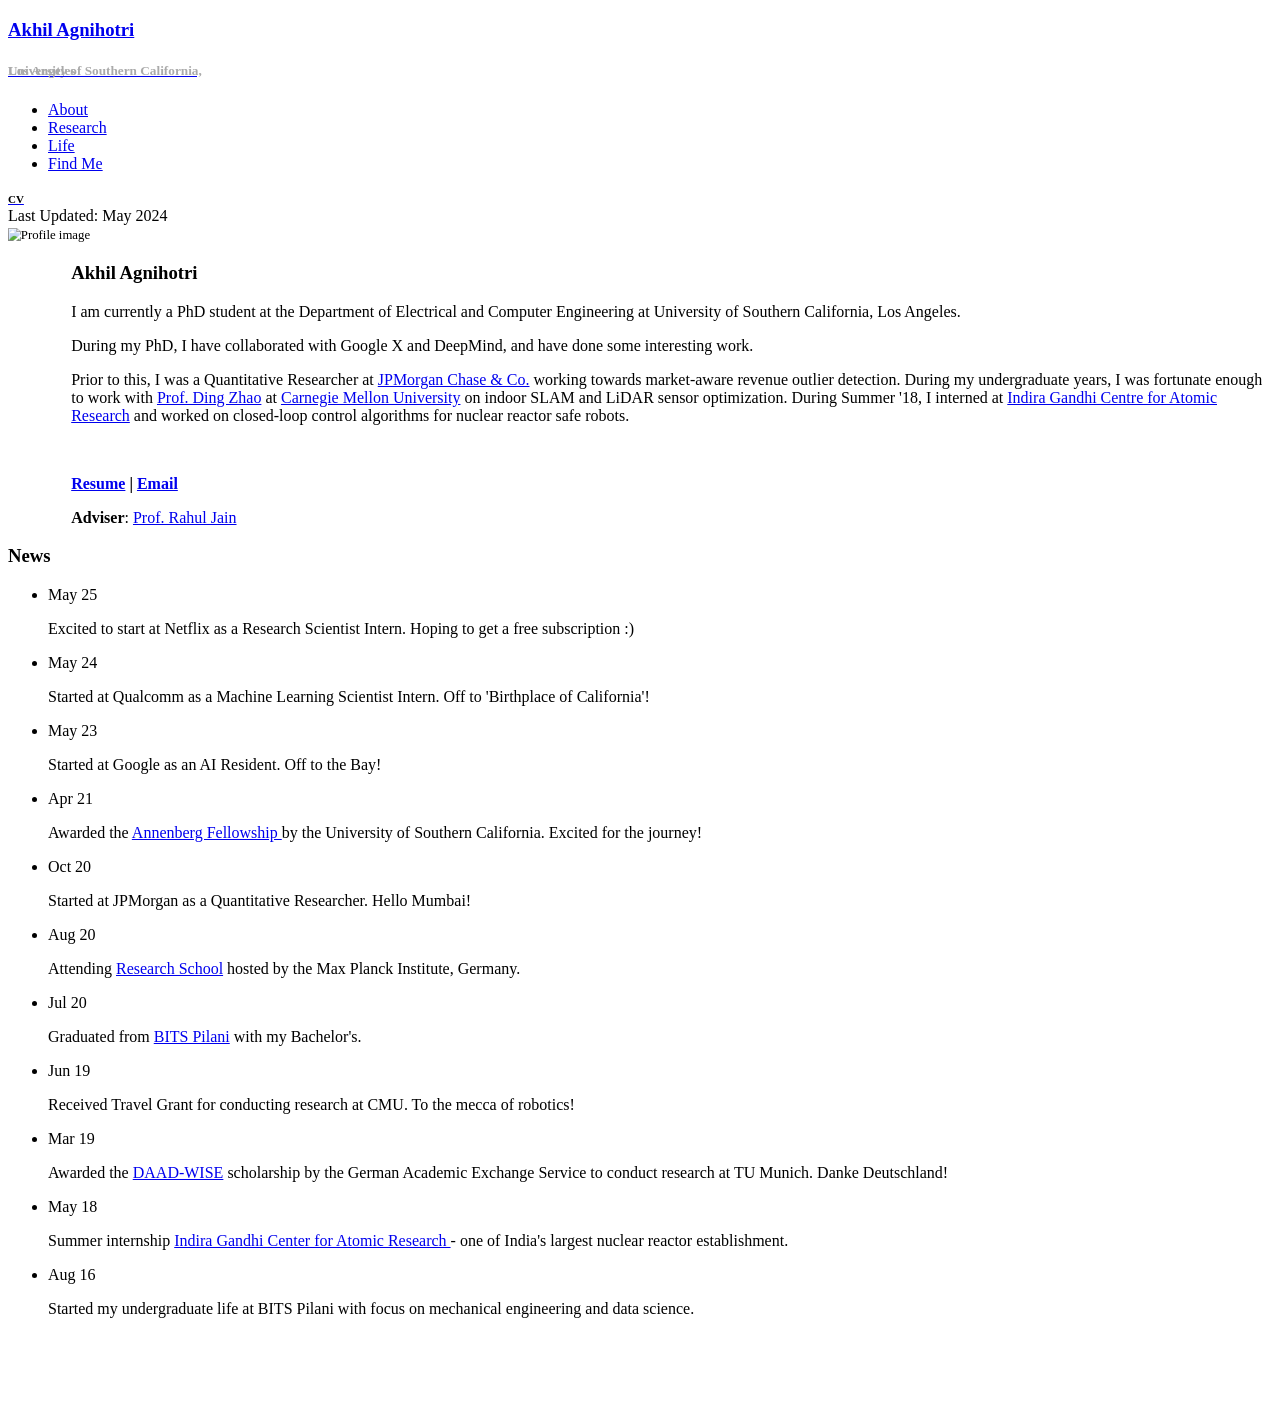
==== index.html @ 9a4c2485 "updated research and intern" ====
<!DOCTYPE html>
<html lang="en">
    <head>
        <title>Akhil Agnihotri</title>
        <meta http-equiv="Content-Type" content="text/html; charset=UTF-8">
        <meta name="author" content="owwwlab.com">
        <meta name="viewport" content="width=device-width, initial-scale=1, maximum-scale=1">
        
        <meta name="description" content="Akhil Agnihotri USC BITS Pilani CMU JP Morgan UCLA" />
        <meta name="keywords" content="Akhil Agnihotri, USC, BITS Pilani, CMU, JP Morgan, UCLA" />

        <link rel="shortcut icon" href="./images/aa-icon.png">

        <!--CSS styles-->
        <link rel="stylesheet" href="css/bootstrap.css">
        <link rel="stylesheet" href="css/font-awesome.min.css">  
        <link rel="stylesheet" href="css/perfect-scrollbar-0.4.5.min.css">
        <link rel="stylesheet" href="css/magnific-popup.css">
        <link rel="stylesheet" href="css/style.css">
        <link id="theme-style" rel="stylesheet" href="css/styles/blue.css">

        
        <!--/CSS styles-->
        <!--Javascript files-->
        <script type="text/javascript" src="js/jquery-1.11.3.min.js"></script>
        <script type="text/javascript" src="js/TweenMax.min.js"></script>
        <script type="text/javascript" src="js/jquery.touchSwipe.min.js"></script>
        <script type="text/javascript" src="js/jquery.carouFredSel-6.2.1-packed.js"></script>

        
        <script type="text/javascript" src="js/modernizr.custom.63321.js"></script>
        <script type="text/javascript" src="js/jquery.dropdownit.js"></script>

        <script type="text/javascript" src="js/ScrollToPlugin.min.js"></script>

        <script type="text/javascript" src="js/bootstrap.min.js"></script>

        <script type="text/javascript" src="js/jquery.mixitup.min.js"></script>

        <script type="text/javascript" src="js/masonry.min.js"></script>

        <script type="text/javascript" src="js/perfect-scrollbar-0.4.5.with-mousewheel.min.js"></script>
        <script type="text/javascript" src="js/jquery.nicescroll.min.js"></script>


        <script type="text/javascript" src="js/magnific-popup.js"></script>
        <script type="text/javascript" src="js/custom.js"></script>

        <!--/Javascript files-->

    </head>
    <body>

        <div id="wrapper">
            <a href="#sidebar" class="mobilemenu"><i class="fa fa-reorder"></i></a>
            <div id="sidebar">
                <div id="sidebar-wrapper">
                    <div id="sidebar-inner">
                        <!-- Profile/logo section-->
                        <div id="profile" class="clearfix">
                            <a href="index.html">
                                <div class="portrait hidden-xs"></div>
                                <div class="title">
                                    <h3>Akhil Agnihotri</h3>
                                    <!-- <h3>University of Southern California</h3> -->
                            </a>
                            <a title="USC" href="https://www.usc.edu/" target="_blank">
                                <h5 style="color: #aaa">University of Southern California,</h5> 
                                <h5 style="margin-top: -3%; color: #aaa;"> Los Angeles</h5>
                            </a>
                        </div>   
                    </div>
                        <!-- /Profile/logo section-->

                        <!-- Main navigation-->
                        <div id="main-nav">
                            <ul id="navigation">
                                <li class="currentmenu">
                                  <a href="index.html">
                                    <i class="fa fa-user"></i>
                                    <div class="text">About</div>
                                  </a>
                                </li>  
                                
                                <li>
                                  <a href="research.html">
                                    <i class="fa fa-edit"></i>
                                    <div class="text">Research</div>
                                  </a>
                                </li> 
                                
                                <!-- <li>
                                  <a href="publication.html">
                                    <i class="fa fa-edit"></i>
                                    <div class="text">Publications</div>
                                  </a>
                                </li>  -->


                                <li>
                                  <a href="life.html">
                                    <i class='fa fa-heartbeat'></i>
                                      <div class="text">Life</div>
                                  </a>
                                </li>


                                <li>
                                  <a href="contact.html">
                                      <i class="fa fa-map-marker"></i>
                                      <div class="text">Find Me</div>
                                  </a>
                                </li>

                            </ul>
                        </div>


                        <!-- Social media -->

                        <div id="rcorners">
                            <div class="grid-container">
                                    <item><a title="Email" href="mailto:akhil.agnihotri@usc.edu"><i class="fa fa-envelope"></i></a></item>
                                    <item><a title="GitHub" href="https://github.com/agnihotriakhil" target="_blank"><i class="fa fa-github""></i></a></item>
                                    <item><a title="Google Scholar" href="https://scholar.google.com/citations?user=Kf1o27gAAAAJ&hl=en" target="_blank"><i class="fa fa-graduation-cap" style="transform: scale(-1, 1);"></i></a></item>
                                    <item><a title="LinkedIn" href="https://www.linkedin.com/in/akhil-agnihotri-549690137/" target="_blank"><i class="fa fa-linkedin"></i></a></item>
                                    <item><a title="Facebook" href="https://www.facebook.com/akhil.agnihotri.35" target="_blank"><i class="fa fa-facebook-official"></i></a></item>
                                    <item><a title="Instagram" href="https://www.instagram.com/longstory_short_/" target="_blank"><i class="fa fa-instagram"></i></a></item>
                                    <item></item>
                                    <!-- <item>
                                        <a title="Resume" href="https://drive.google.com/file/d/1wxloraTS4kUvf7WtTnpk8pEpm3jT1Eux/view?usp=sharing" target="_blank"><i class="fa fa-file"></i></a>                                  
                                    </item> -->
                                    <item>
                                        <a title="Resume" href="https://drive.google.com/file/d/1wxloraTS4kUvf7WtTnpk8pEpm3jT1Eux/view?usp=sharing" target="_blank">
                                            <span class="fa-stack fa-1x">
                                                <i class="fa fa-file fa-stack-1x"></i>
                                                  <span class="fa fa-stack-1x" style="color:rgb(0, 0, 0);">
                                                      <span style="font-size:11px; margin-top:0px; font-weight: bold;">
                                                          CV
                                                      </span>
                                                </span>
                                            </span>	
                                    
                                        </a>
                                    </item>
                                    <item></item>
                            </div>
                        </div>

                        <!-- /Main navigation-->
                        <!-- Sidebar footer -->
                        <div id="sidebar-footer">
                            <div class="lastupdate">Last Updated: May 2024</div>
                            <!-- <div class="social-icons">
                                <ul>
                                    <li><a href="https://github.com/agnihotriakhil"><i class="fa fa-github"></i></a></li>
                                    <li><a href="https://scholar.google.com/citations?user=Kf1o27gAAAAJ&hl=en"><i class="fa fa-google"></i></a></li>
                                    <li><a href="https://www.linkedin.com/in/akhil-agnihotri-549690137/"><i class="fa fa-linkedin"></i></a></li>
                                    <li><a href="https://www.facebook.com/akhil.agnihotri.35"><i class="fa fa-facebook"></i></a></li>
                                    <li><a href="https://www.instagram.com/longstory_short_/"><i class="fa fa-instagram"></i></a></li>
                                </ul>
                            </div> -->
                            <!-- <div id="copyright">
                                <i class="fa fa-copyright">Akhil Agnihotri</i>
                            </div> -->
                    
                        </div>
                        <!-- /Sidebar footer -->
                    </div>

                </div>
            </div>

            <div id="main">
            
                <div id="biography" class="page home" data-pos="home">
                    <div class="pageheader">
                        <div class="headercontent">
                            <div class="section-container">
                                
                                <div class="row">
                                    <div class="col-sm-2 visible-sm"></div>
                                    <div class="col-sm-8 col-md-4">
                                        <div class="biothumb">
                                            <img alt="Profile image" src="images/personal/profile2.jpg" class="img-responsive" style="zoom: 80%;">

                                        </div>
                                        
                                    </div>
                                    <div class="clearfix visible-sm visible-xs"></div>
                                    <div class="col-sm-12 col-md-7" style="padding-left: 5%;">
                                        <h3 class="title">Akhil Agnihotri</h3>
                                        <p>
                                            I am currently a PhD student at the Department of Electrical and Computer Engineering at University of Southern California, Los Angeles.
                                        </p>    
                                        <p>
                                            During my PhD, I have collaborated with Google X and DeepMind, and have done some interesting work. 
                                        </p>
                                        <p> 
                                            Prior to this, I was a Quantitative Researcher at <a href="https://www.jpmorgan.com/global" target="_blank">JPMorgan Chase & Co.</a> working towards market-aware revenue 
                                            outlier detection. During my undergraduate years, I was fortunate enough to work with <a href="https://safeai-lab.github.io/" target="_blank">Prof. Ding Zhao</a> at 
                                            <a href="https://www.cmu.edu/" target="_blank">Carnegie Mellon University</a> on indoor SLAM and LiDAR sensor optimization. 
                                            During Summer '18, I interned at <a href="http://www.igcar.gov.in/" target="_blank">Indira Gandhi Centre for Atomic Research</a> and worked on closed-loop control 
                                            algorithms for nuclear reactor safe robots.
                                        </p>
                                        <br>
                                        <p> 
                                            <a href="https://drive.google.com/file/d/1wxloraTS4kUvf7WtTnpk8pEpm3jT1Eux/view?usp=sharing" target="_blank"><strong>Resume</strong></a> <strong>|</strong> 
                                            <a title="Email" href="mailto:akhil.agnihotri@usc.edu"><strong>Email</strong></i></a> 
                                        </p>

    
                                        <p> 
                                            <strong>Adviser</strong>: <a href="https://www.rahuljain.net/home" target="_blank">  Prof. Rahul Jain</a> 
                                        </p>

                                    </div>  
                                </div>
                            </div>        
                        </div>
                    </div>

                    <div class="pagecontents">
                        <div class="section color-1">
                            <div class="section-container">
                                <div class="row">
                                    <div class="col-md col-md-offset-1">
                                        <div class="title text-left">
                                            <h3>News</h3>
                                        </div>
                                        <ul class="ul-dates"> 

                                            <li>
                                                <div class="dates">
                                                    <span>May 25</span>
                                                </div>
                                                <div class="content">
                                                    <p>
                                                        Excited to start at Netflix as a Research Scientist Intern. Hoping to get a free subscription :&#41;                                                         
                                                    </p>
                                                </div>
                                            </li>
                                            
                                            <li>
                                                <div class="dates">
                                                    <span>May 24</span>
                                                </div>
                                                <div class="content">
                                                    <p>
                                                        Started at Qualcomm as a Machine Learning Scientist Intern. Off to 'Birthplace of California'!                                                         
                                                    </p>
                                                </div>
                                            </li>

                                            <li>
                                                <div class="dates">
                                                    <span>May 23</span>
                                                </div>
                                                <div class="content">
                                                    <p>
                                                        Started at Google as an AI Resident. Off to the Bay!                                                         
                                                    </p>
                                                </div>
                                            </li>


                                            <li>
                                                <div class="dates">
                                                    <span>Apr 21</span>
                                                </div>
                                                <div class="content">
                                                    <p>
                                                        Awarded the <a href="https://graduateschool.usc.edu/fellowships/prospective-PhD-students/" target="_blank"> Annenberg Fellowship </a> by the University of Southern California. Excited for the journey!
                                                    </p>
                                                </div>
                                            </li>
                                            
                                            <li>
                                                <div class="dates">
                                                    <span>Oct 20</span>
                                                </div>
                                                <div class="content">
                                                    <!-- <h4>Research Assistant</h4> -->
                                                    <p>
                                                        Started at JPMorgan as a Quantitative Researcher. Hello Mumbai!
                                                    </p>
                                                </div>
                                            </li>

                                            <li>
                                                <div class="dates">
                                                    <span>Aug 20</span>
                                                </div>
                                                <div class="content">
                                                    <!-- <h4>Research Assistant</h4> -->
                                                    <p>
                                                        Attending <a href="https://cmmrs.mpi-sws.org/">Research School</a> hosted by the Max Planck Institute, Germany.
                                                    </p>
                                                </div>
                                            </li>

                                            <li>
                                                <div class="dates">
                                                    <span>Jul 20</span>
                                                </div>
                                                <div class="content">
                                                    <!-- <h4>Research Assistant</h4> -->
                                                    <p>
                                                        Graduated from <a href="https://www.bits-pilani.ac.in/">BITS Pilani</a> with my Bachelor's.
                                                    </p>
                                                </div>
                                            </li>

                                            <li>
                                                <div class="dates">
                                                    <span>Jun 19</span>
                                                </div>
                                                <div class="content">
                                                    <!-- <h4>Research Assistant</h4> -->
                                                    <p>
                                                        Received Travel Grant for conducting research at CMU. To the mecca of robotics!
                                                    </p>
                                                </div>
                                            </li>


                                            <li>
                                                <div class="dates">
                                                    <span>Mar 19</span>
                                                </div>
                                                <div class="content">
                                                    <!-- <h4>Research Assistant</h4> -->
                                                    <p>
                                                        Awarded the <a href="https://www.daad.in/en/2020/09/23/wise-working-internships-in-science-and-engineering-applications-invited/">
                                                        DAAD-WISE</a> scholarship by the German Academic Exchange Service to conduct research at TU Munich. Danke Deutschland!
                                                    </p>
                                                </div>
                                            </li>

                                            <li>
                                                <div class="dates">
                                                    <span>May 18</span>
                                                </div>
                                                <div class="content">
                                                    <!-- <h4>Research Assistant</h4> -->
                                                    <p>
                                                        Summer internship <a href="http://www.igcar.gov.in/">Indira Gandhi Center for Atomic Research </a> - one of India's largest nuclear reactor establishment.
                                                    </p>
                                                </div>
                                            </li>

                                            <li>
                                                <div class="dates">
                                                    <span>Aug 16</span>
                                                </div>
                                                <div class="content">
                                                    <!-- <h4>Research Assistant</h4> -->
                                                    <p>
                                                        Started my undergraduate life at BITS Pilani with focus on mechanical engineering and data science.
                                                    </p>
                                                </div>
                                            </li>

                                        </ul> 
                                        
                                    </div>
                                    <!-- <div class="col-md-5">
                                        <div class="title text-center">
                                            <h3>Education</h3>
                                        </div>
                                        <ul class="ul-card">
                                            <li>
                                                <div class="dy">
                                                    <span class="degree">B.E.</span>
                                                    <span class="year">2016 - 2020</span>
                                                </div>
                                                <div class="description">
                                                    <p class="waht">Mechanical Engineering and Data Science (Minor)</p>
                                                    <p class="where">BITS Pilani</p>
                                                </div>
                                            </li>
                                            
                                        </ul>
                                    </div>  -->

                                </div>
                            </div>

                        <div style="width:300px; margin:auto; padding-top: 50px; padding-bottom: 20px;">
                            <script type='text/javascript' id='mapmyvisitors' src='https://mapmyvisitors.com/map.js?cl=0e1633&w=a&t=tt&d=TKjdjN5AxRUsluP9cpBV_vhuPAkDJfOblk337Vl0WLI&co=0b4975&ct=cdd4d9&cmo=3acc3a&cmn=ff5353'></script>
                        </div>

                        </div>
                        
                            
                    </div>
                </div>
                
                
            </div>
        </div>
    </body>
</html>
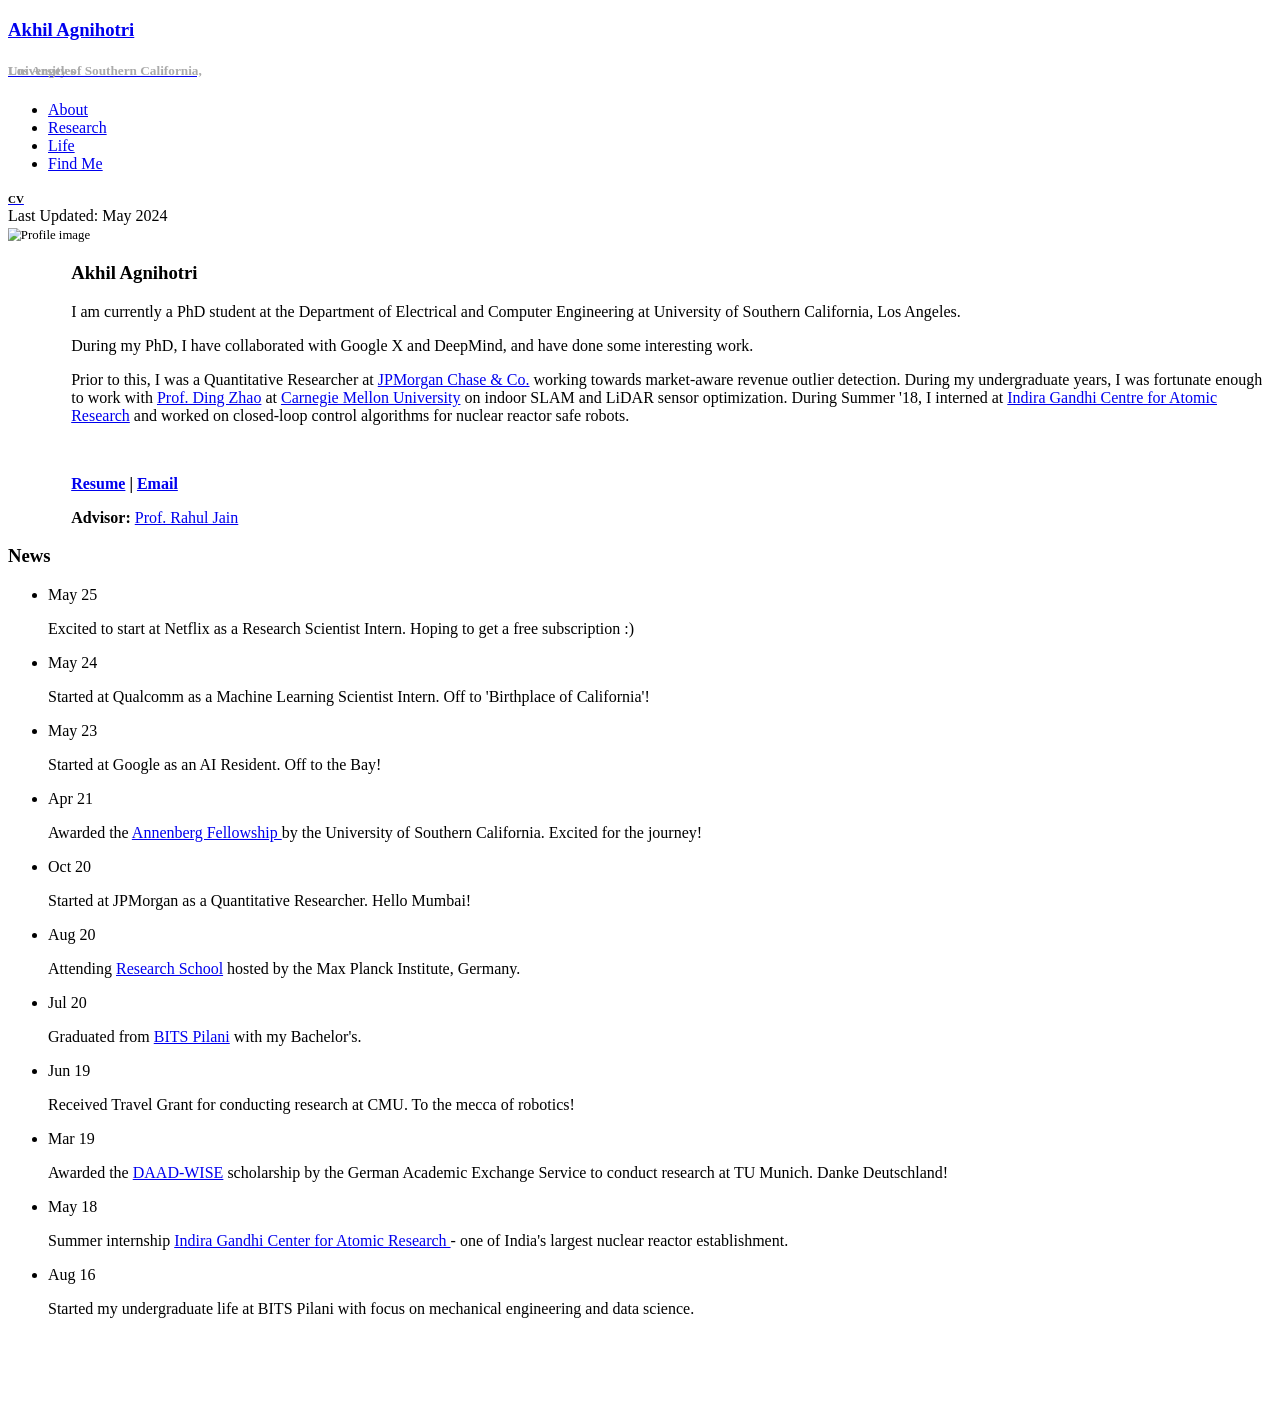
==== commit 532c43cc: "typo fix" ====
--- a/index.html
+++ b/index.html
@@ -211,7 +211,7 @@
 
     
                                         <p> 
-                                            <strong>Adviser</strong>: <a href="https://www.rahuljain.net/home" target="_blank">  Prof. Rahul Jain</a> 
+                                            <strong>Advisor:</strong> <a href="https://www.rahuljain.net/home" target="_blank">  Prof. Rahul Jain</a> 
                                         </p>
 
                                     </div>  
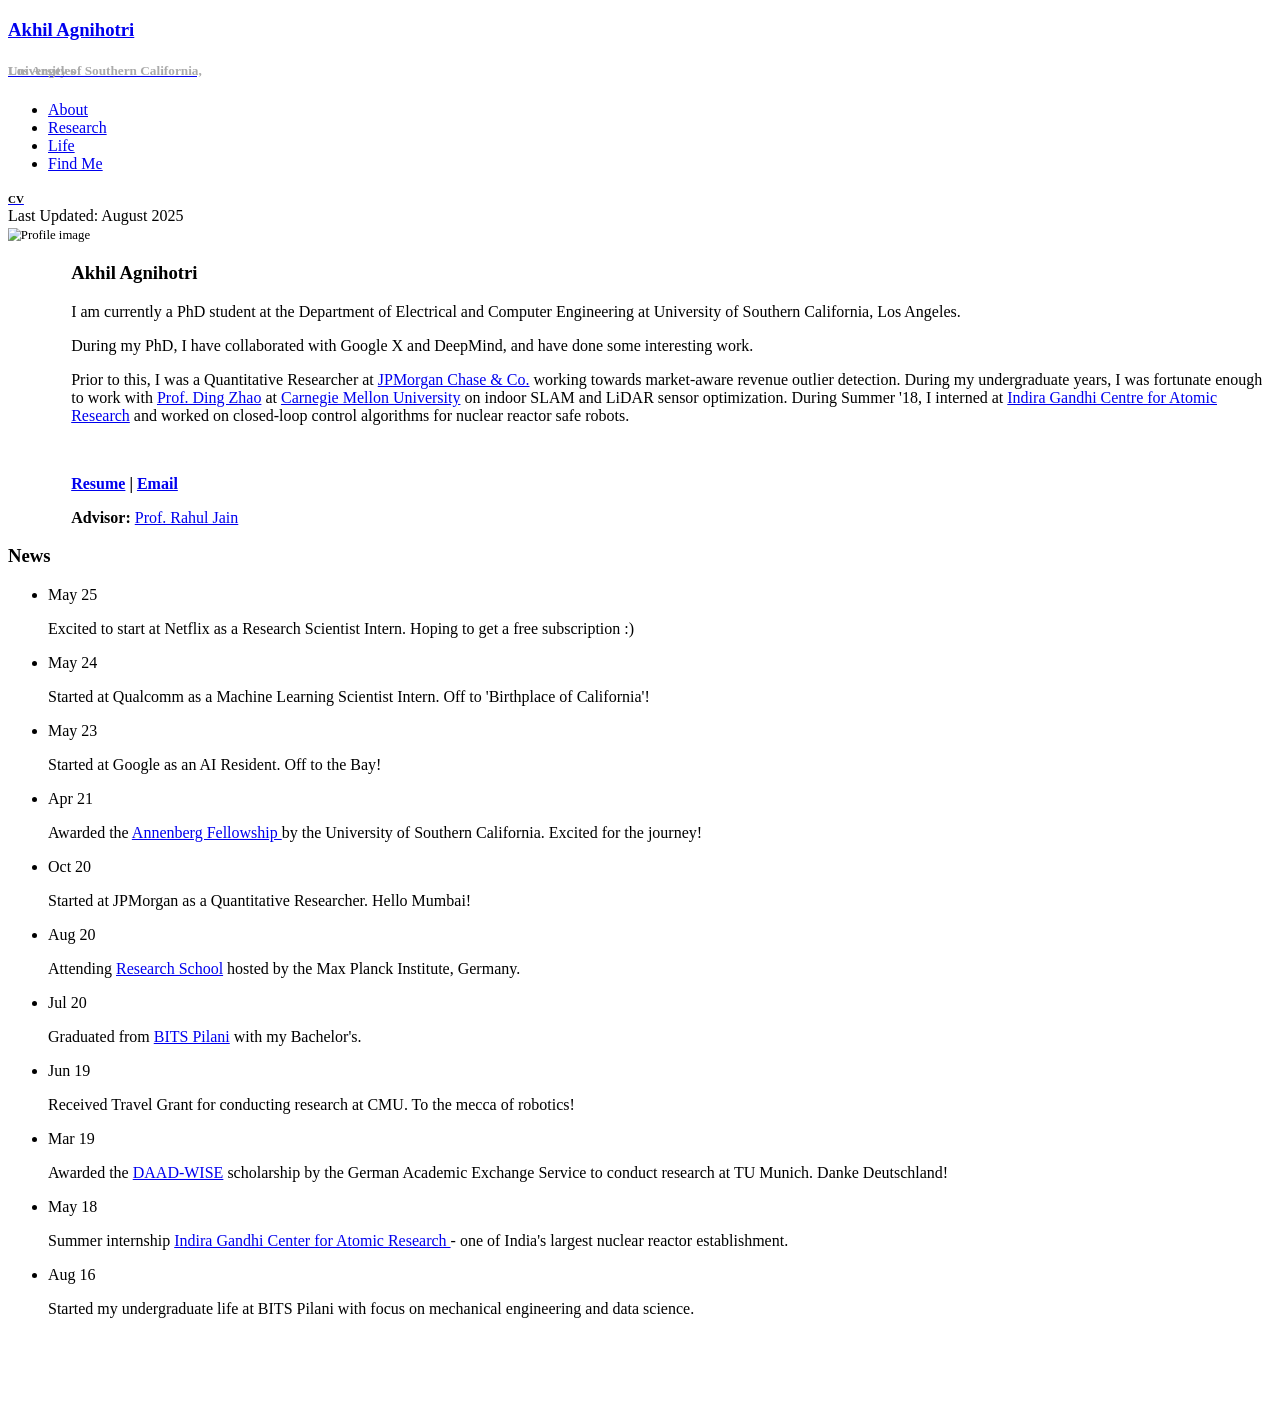
==== commit cf0587b0: "updated dates and images" ====
--- a/index.html
+++ b/index.html
@@ -150,7 +150,7 @@
                         <!-- /Main navigation-->
                         <!-- Sidebar footer -->
                         <div id="sidebar-footer">
-                            <div class="lastupdate">Last Updated: May 2024</div>
+                            <div class="lastupdate">Last Updated: August 2025</div>
                             <!-- <div class="social-icons">
                                 <ul>
                                     <li><a href="https://github.com/agnihotriakhil"><i class="fa fa-github"></i></a></li>
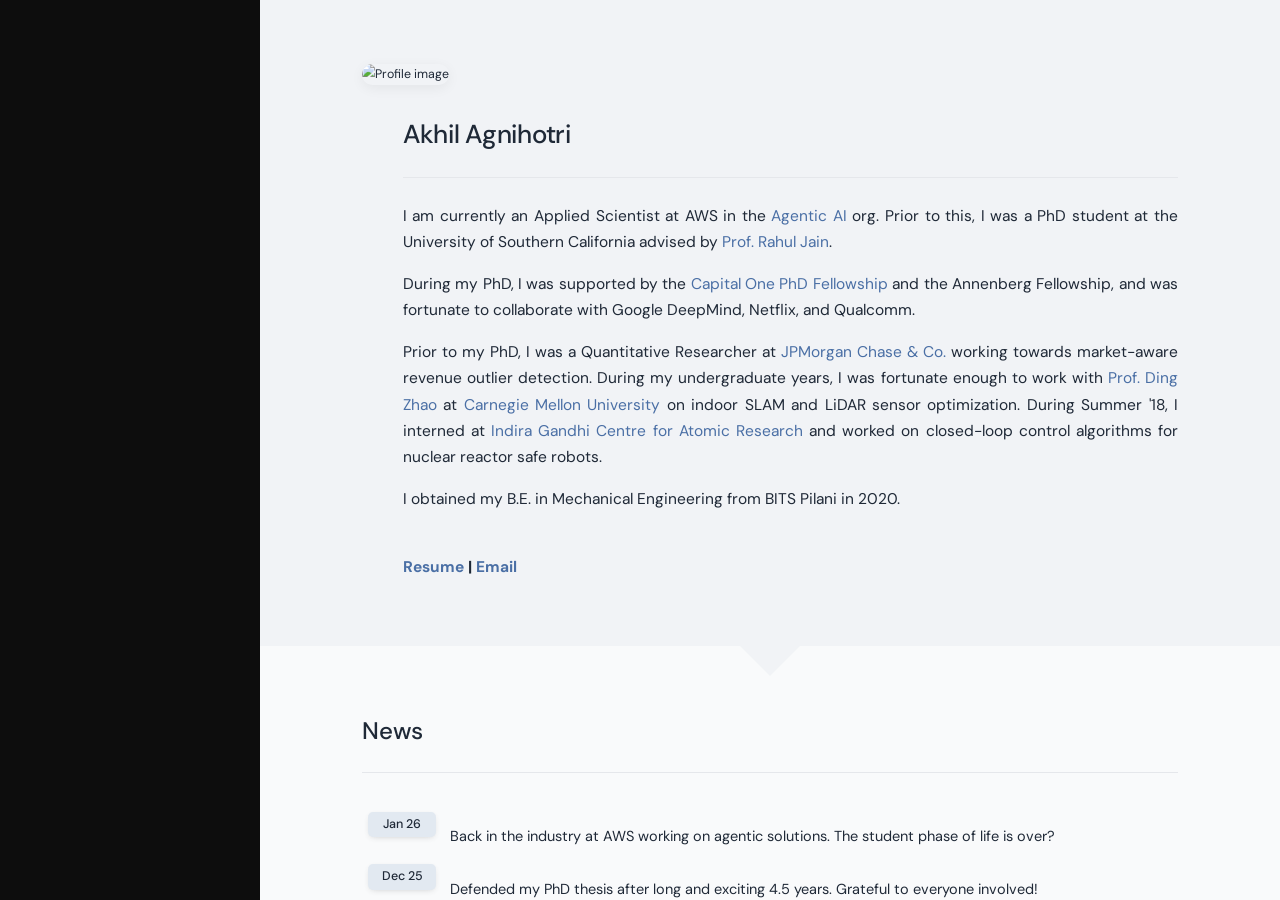
==== commit 19c8a8c6: "minor fix hehe" ====
--- a/index.html
+++ b/index.html
@@ -3,13 +3,18 @@
     <head>
         <title>Akhil Agnihotri</title>
         <meta http-equiv="Content-Type" content="text/html; charset=UTF-8">
-        <meta name="author" content="owwwlab.com">
+        <meta name="author" content="Akhil Agnihotri">
         <meta name="viewport" content="width=device-width, initial-scale=1, maximum-scale=1">
         
         <meta name="description" content="Akhil Agnihotri USC BITS Pilani CMU JP Morgan UCLA" />
         <meta name="keywords" content="Akhil Agnihotri, USC, BITS Pilani, CMU, JP Morgan, UCLA" />
 
         <link rel="shortcut icon" href="./images/aa-icon.png">
+
+        <!--Google Fonts-->
+        <link rel="preconnect" href="https://fonts.googleapis.com">
+        <link rel="preconnect" href="https://fonts.gstatic.com" crossorigin>
+        <link href="https://fonts.googleapis.com/css2?family=DM+Sans:ital,wght@0,300;0,400;0,500;0,600;1,400&family=DM+Serif+Display:ital@0;1&display=swap" rel="stylesheet">
 
         <!--CSS styles-->
         <link rel="stylesheet" href="css/bootstrap.css">
@@ -18,7 +23,6 @@
         <link rel="stylesheet" href="css/magnific-popup.css">
         <link rel="stylesheet" href="css/style.css">
         <link id="theme-style" rel="stylesheet" href="css/styles/blue.css">
-
         
         <!--/CSS styles-->
         <!--Javascript files-->
@@ -26,148 +30,28 @@
         <script type="text/javascript" src="js/TweenMax.min.js"></script>
         <script type="text/javascript" src="js/jquery.touchSwipe.min.js"></script>
         <script type="text/javascript" src="js/jquery.carouFredSel-6.2.1-packed.js"></script>
-
-        
         <script type="text/javascript" src="js/modernizr.custom.63321.js"></script>
         <script type="text/javascript" src="js/jquery.dropdownit.js"></script>
-
         <script type="text/javascript" src="js/ScrollToPlugin.min.js"></script>
-
         <script type="text/javascript" src="js/bootstrap.min.js"></script>
-
         <script type="text/javascript" src="js/jquery.mixitup.min.js"></script>
-
         <script type="text/javascript" src="js/masonry.min.js"></script>
-
         <script type="text/javascript" src="js/perfect-scrollbar-0.4.5.with-mousewheel.min.js"></script>
         <script type="text/javascript" src="js/jquery.nicescroll.min.js"></script>
-
-
         <script type="text/javascript" src="js/magnific-popup.js"></script>
         <script type="text/javascript" src="js/custom.js"></script>
-
         <!--/Javascript files-->
 
     </head>
-    <body>
+    <body data-page="index">
 
         <div id="wrapper">
             <a href="#sidebar" class="mobilemenu"><i class="fa fa-reorder"></i></a>
             <div id="sidebar">
                 <div id="sidebar-wrapper">
                     <div id="sidebar-inner">
-                        <!-- Profile/logo section-->
-                        <div id="profile" class="clearfix">
-                            <a href="index.html">
-                                <div class="portrait hidden-xs"></div>
-                                <div class="title">
-                                    <h3>Akhil Agnihotri</h3>
-                                    <!-- <h3>University of Southern California</h3> -->
-                            </a>
-                            <a title="USC" href="https://www.usc.edu/" target="_blank">
-                                <h5 style="color: #aaa">University of Southern California,</h5> 
-                                <h5 style="margin-top: -3%; color: #aaa;"> Los Angeles</h5>
-                            </a>
-                        </div>   
+                        <!-- Loaded dynamically from sidebar.html -->
                     </div>
-                        <!-- /Profile/logo section-->
-
-                        <!-- Main navigation-->
-                        <div id="main-nav">
-                            <ul id="navigation">
-                                <li class="currentmenu">
-                                  <a href="index.html">
-                                    <i class="fa fa-user"></i>
-                                    <div class="text">About</div>
-                                  </a>
-                                </li>  
-                                
-                                <li>
-                                  <a href="research.html">
-                                    <i class="fa fa-edit"></i>
-                                    <div class="text">Research</div>
-                                  </a>
-                                </li> 
-                                
-                                <!-- <li>
-                                  <a href="publication.html">
-                                    <i class="fa fa-edit"></i>
-                                    <div class="text">Publications</div>
-                                  </a>
-                                </li>  -->
-
-
-                                <li>
-                                  <a href="life.html">
-                                    <i class='fa fa-heartbeat'></i>
-                                      <div class="text">Life</div>
-                                  </a>
-                                </li>
-
-
-                                <li>
-                                  <a href="contact.html">
-                                      <i class="fa fa-map-marker"></i>
-                                      <div class="text">Find Me</div>
-                                  </a>
-                                </li>
-
-                            </ul>
-                        </div>
-
-
-                        <!-- Social media -->
-
-                        <div id="rcorners">
-                            <div class="grid-container">
-                                    <item><a title="Email" href="mailto:akhil.agnihotri@usc.edu"><i class="fa fa-envelope"></i></a></item>
-                                    <item><a title="GitHub" href="https://github.com/agnihotriakhil" target="_blank"><i class="fa fa-github""></i></a></item>
-                                    <item><a title="Google Scholar" href="https://scholar.google.com/citations?user=Kf1o27gAAAAJ&hl=en" target="_blank"><i class="fa fa-graduation-cap" style="transform: scale(-1, 1);"></i></a></item>
-                                    <item><a title="LinkedIn" href="https://www.linkedin.com/in/akhil-agnihotri-549690137/" target="_blank"><i class="fa fa-linkedin"></i></a></item>
-                                    <item><a title="Facebook" href="https://www.facebook.com/akhil.agnihotri.35" target="_blank"><i class="fa fa-facebook-official"></i></a></item>
-                                    <item><a title="Instagram" href="https://www.instagram.com/longstory_short_/" target="_blank"><i class="fa fa-instagram"></i></a></item>
-                                    <item></item>
-                                    <!-- <item>
-                                        <a title="Resume" href="https://drive.google.com/file/d/1wxloraTS4kUvf7WtTnpk8pEpm3jT1Eux/view?usp=sharing" target="_blank"><i class="fa fa-file"></i></a>                                  
-                                    </item> -->
-                                    <item>
-                                        <a title="Resume" href="https://drive.google.com/file/d/1wxloraTS4kUvf7WtTnpk8pEpm3jT1Eux/view?usp=sharing" target="_blank">
-                                            <span class="fa-stack fa-1x">
-                                                <i class="fa fa-file fa-stack-1x"></i>
-                                                  <span class="fa fa-stack-1x" style="color:rgb(0, 0, 0);">
-                                                      <span style="font-size:11px; margin-top:0px; font-weight: bold;">
-                                                          CV
-                                                      </span>
-                                                </span>
-                                            </span>	
-                                    
-                                        </a>
-                                    </item>
-                                    <item></item>
-                            </div>
-                        </div>
-
-                        <!-- /Main navigation-->
-                        <!-- Sidebar footer -->
-                        <div id="sidebar-footer">
-                            <div class="lastupdate">Last Updated: August 2025</div>
-                            <!-- <div class="social-icons">
-                                <ul>
-                                    <li><a href="https://github.com/agnihotriakhil"><i class="fa fa-github"></i></a></li>
-                                    <li><a href="https://scholar.google.com/citations?user=Kf1o27gAAAAJ&hl=en"><i class="fa fa-google"></i></a></li>
-                                    <li><a href="https://www.linkedin.com/in/akhil-agnihotri-549690137/"><i class="fa fa-linkedin"></i></a></li>
-                                    <li><a href="https://www.facebook.com/akhil.agnihotri.35"><i class="fa fa-facebook"></i></a></li>
-                                    <li><a href="https://www.instagram.com/longstory_short_/"><i class="fa fa-instagram"></i></a></li>
-                                </ul>
-                            </div> -->
-                            <!-- <div id="copyright">
-                                <i class="fa fa-copyright">Akhil Agnihotri</i>
-                            </div> -->
-                    
-                        </div>
-                        <!-- /Sidebar footer -->
-                    </div>
-
                 </div>
             </div>
 
@@ -183,35 +67,33 @@
                                     <div class="col-sm-8 col-md-4">
                                         <div class="biothumb">
                                             <img alt="Profile image" src="images/personal/profile2.jpg" class="img-responsive" style="zoom: 80%;">
-
                                         </div>
-                                        
                                     </div>
                                     <div class="clearfix visible-sm visible-xs"></div>
                                     <div class="col-sm-12 col-md-7" style="padding-left: 5%;">
-                                        <h3 class="title">Akhil Agnihotri</h3>
+                                        <h3 class="title" style="border-bottom-color: var(--border-color, #E8E4DF);">Akhil Agnihotri</h3>
                                         <p>
-                                            I am currently a PhD student at the Department of Electrical and Computer Engineering at University of Southern California, Los Angeles.
+                                            I am currently an Applied Scientist at AWS in the 
+                                            <a href="https://aws.amazon.com/ai/agentic-ai/" target="_blank">Agentic AI</a> org. Prior to this,
+                                            I was a PhD student at the University of Southern California advised by <a href="https://www.rahuljain.net/home" target="_blank">  Prof. Rahul Jain</a>.
                                         </p>    
-                                        <p>
-                                            During my PhD, I have collaborated with Google X and DeepMind, and have done some interesting work. 
+                                        <p>                    
+                                            During my PhD, I was supported by the <a href="https://www.capitalone.com/tech/ai/credif-spring-2025-ai-award-fellowship-recipients/" target="_blank">Capital One PhD Fellowship</a> and the Annenberg Fellowship, and was fortunate to collaborate with Google DeepMind, Netflix, and Qualcomm.
                                         </p>
                                         <p> 
-                                            Prior to this, I was a Quantitative Researcher at <a href="https://www.jpmorgan.com/global" target="_blank">JPMorgan Chase & Co.</a> working towards market-aware revenue 
+                                            Prior to my PhD, I was a Quantitative Researcher at <a href="https://www.jpmorgan.com/global" target="_blank">JPMorgan Chase & Co.</a> working towards market-aware revenue 
                                             outlier detection. During my undergraduate years, I was fortunate enough to work with <a href="https://safeai-lab.github.io/" target="_blank">Prof. Ding Zhao</a> at 
                                             <a href="https://www.cmu.edu/" target="_blank">Carnegie Mellon University</a> on indoor SLAM and LiDAR sensor optimization. 
                                             During Summer '18, I interned at <a href="http://www.igcar.gov.in/" target="_blank">Indira Gandhi Centre for Atomic Research</a> and worked on closed-loop control 
-                                            algorithms for nuclear reactor safe robots.
-                                        </p>
+                                            algorithms for nuclear reactor safe robots. 
+                                        </p>   
+                                            
+                                        I obtained my B.E. in Mechanical Engineering from BITS Pilani in 2020.
+                                        <br>
                                         <br>
                                         <p> 
                                             <a href="https://drive.google.com/file/d/1wxloraTS4kUvf7WtTnpk8pEpm3jT1Eux/view?usp=sharing" target="_blank"><strong>Resume</strong></a> <strong>|</strong> 
-                                            <a title="Email" href="mailto:akhil.agnihotri@usc.edu"><strong>Email</strong></i></a> 
-                                        </p>
-
-    
-                                        <p> 
-                                            <strong>Advisor:</strong> <a href="https://www.rahuljain.net/home" target="_blank">  Prof. Rahul Jain</a> 
+                                            <a title="Email" href="mailto:agnihotri.akhil@gmail.com"><strong>Email</strong></a> 
                                         </p>
 
                                     </div>  
@@ -229,6 +111,28 @@
                                             <h3>News</h3>
                                         </div>
                                         <ul class="ul-dates"> 
+                                            
+                                            <li>
+                                                <div class="dates">
+                                                    <span>Jan 26</span>
+                                                </div>
+                                                <div class="content">
+                                                    <p>
+                                                          Back in the industry at AWS working on agentic solutions. The student phase of life is over?                                                          
+                                                    </p>
+                                                </div>
+                                            </li>
+
+                                            <li>
+                                                <div class="dates">
+                                                    <span>Dec 25</span>
+                                                </div>
+                                                <div class="content">
+                                                    <p>
+                                                        Defended my PhD thesis after long and exciting 4.5 years. Grateful to everyone involved!                                                       
+                                                    </p>
+                                                </div>
+                                            </li>
 
                                             <li>
                                                 <div class="dates">
@@ -280,7 +184,6 @@
                                                     <span>Oct 20</span>
                                                 </div>
                                                 <div class="content">
-                                                    <!-- <h4>Research Assistant</h4> -->
                                                     <p>
                                                         Started at JPMorgan as a Quantitative Researcher. Hello Mumbai!
                                                     </p>
@@ -292,7 +195,6 @@
                                                     <span>Aug 20</span>
                                                 </div>
                                                 <div class="content">
-                                                    <!-- <h4>Research Assistant</h4> -->
                                                     <p>
                                                         Attending <a href="https://cmmrs.mpi-sws.org/">Research School</a> hosted by the Max Planck Institute, Germany.
                                                     </p>
@@ -304,7 +206,6 @@
                                                     <span>Jul 20</span>
                                                 </div>
                                                 <div class="content">
-                                                    <!-- <h4>Research Assistant</h4> -->
                                                     <p>
                                                         Graduated from <a href="https://www.bits-pilani.ac.in/">BITS Pilani</a> with my Bachelor's.
                                                     </p>
@@ -316,7 +217,6 @@
                                                     <span>Jun 19</span>
                                                 </div>
                                                 <div class="content">
-                                                    <!-- <h4>Research Assistant</h4> -->
                                                     <p>
                                                         Received Travel Grant for conducting research at CMU. To the mecca of robotics!
                                                     </p>
@@ -329,7 +229,6 @@
                                                     <span>Mar 19</span>
                                                 </div>
                                                 <div class="content">
-                                                    <!-- <h4>Research Assistant</h4> -->
                                                     <p>
                                                         Awarded the <a href="https://www.daad.in/en/2020/09/23/wise-working-internships-in-science-and-engineering-applications-invited/">
                                                         DAAD-WISE</a> scholarship by the German Academic Exchange Service to conduct research at TU Munich. Danke Deutschland!
@@ -342,7 +241,6 @@
                                                     <span>May 18</span>
                                                 </div>
                                                 <div class="content">
-                                                    <!-- <h4>Research Assistant</h4> -->
                                                     <p>
                                                         Summer internship <a href="http://www.igcar.gov.in/">Indira Gandhi Center for Atomic Research </a> - one of India's largest nuclear reactor establishment.
                                                     </p>
@@ -354,7 +252,6 @@
                                                     <span>Aug 16</span>
                                                 </div>
                                                 <div class="content">
-                                                    <!-- <h4>Research Assistant</h4> -->
                                                     <p>
                                                         Started my undergraduate life at BITS Pilani with focus on mechanical engineering and data science.
                                                     </p>
@@ -364,24 +261,6 @@
                                         </ul> 
                                         
                                     </div>
-                                    <!-- <div class="col-md-5">
-                                        <div class="title text-center">
-                                            <h3>Education</h3>
-                                        </div>
-                                        <ul class="ul-card">
-                                            <li>
-                                                <div class="dy">
-                                                    <span class="degree">B.E.</span>
-                                                    <span class="year">2016 - 2020</span>
-                                                </div>
-                                                <div class="description">
-                                                    <p class="waht">Mechanical Engineering and Data Science (Minor)</p>
-                                                    <p class="where">BITS Pilani</p>
-                                                </div>
-                                            </li>
-                                            
-                                        </ul>
-                                    </div>  -->
 
                                 </div>
                             </div>
@@ -401,4 +280,3 @@
         </div>
     </body>
 </html>
-
--- a/css/style.css
+++ b/css/style.css
@@ -0,0 +1,1539 @@
+/* ================================================
+   GENERAL STYLES
+   ================================================ */
+
+@import url('https://fonts.googleapis.com/css2?family=DM+Sans:ital,wght@0,300;0,400;0,500;0,600;1,400&family=DM+Serif+Display:ital@0;1&display=swap');
+
+body {
+	font-size: 15.5px;
+	font-family: 'DM Sans', -apple-system, BlinkMacSystemFont, 'Segoe UI', sans-serif;
+	font-weight: 400;
+	background: var(--sidebar-bg, #1A1A1C);
+	color: var(--text-primary, #2D2D2D);
+	text-align: justify;
+	line-height: 1.7;
+	-webkit-font-smoothing: antialiased;
+	-moz-osx-font-smoothing: grayscale;
+}
+
+a {
+	color: var(--accent, #5B7B6F);
+	text-decoration: none;
+	outline: 0;
+	transition: color 0.3s ease;
+}
+
+a:hover, a:focus {
+	color: var(--accent-hover, #4A6A5E);
+	text-decoration: none;
+	outline: 0;
+}
+
+h1, h2, h3, h4, h5, h6, .h1, .h2, .h3, .h4, .h5, .h6 {
+	font-family: 'DM Sans', -apple-system, BlinkMacSystemFont, sans-serif;
+	font-weight: 500;
+	color: var(--text-primary, #2D2D2D);
+	letter-spacing: -0.01em;
+}
+
+::selection {
+	background: var(--accent-subtle, rgba(91, 123, 111, 0.15));
+	color: var(--text-primary, #2D2D2D);
+}
+
+/* ================================================
+   MOBILE MENU
+   ================================================ */
+.mobilemenu {
+	position: fixed;
+	top: 12px;
+	left: 12px;
+	right: 0;
+	z-index: 1002;
+	font-size: 24px;
+	padding: 8px 12px;
+	background: var(--sidebar-bg, #1A1A1C);
+	display: block;
+	width: 46px;
+	height: 46px;
+	color: #fff;
+	display: none;
+	text-align: center;
+	border-radius: 10px;
+	box-shadow: var(--shadow-md);
+	transition: background 0.3s ease;
+}
+
+.mobilemenu:hover, .mobilemenu:focus {
+	color: #fff;
+	background: var(--sidebar-hover, #2A2A2D);
+}
+
+/* ================================================
+   LAYOUT
+   ================================================ */
+
+#sidebar {
+	position: fixed;
+	width: 260px;
+	background: var(--sidebar-bg, #1A1A1C);
+	top: 0;
+	left: 0;
+	bottom: 0;
+	background-image: url(../images/chair.jpeg);
+	background-repeat: no-repeat;
+	background-size: cover;
+	background-position: center center;
+}
+
+#sidebar:before {
+	content: '';
+	position: absolute;
+	top: 0;
+	left: 0;
+	bottom: 0;
+	right: 0;
+	background-color: rgb(10, 10, 10);
+	opacity: 0.82;
+}
+
+#sidebar-wrapper {
+	position: relative;
+	height: 100%;
+	width: 100%;
+	overflow-y: auto;
+	-webkit-overflow-scrolling: touch;
+}
+
+#sidebar-inner {
+	position: relative;
+	min-height: 100%;
+	display: flex;
+	flex-direction: column;
+	justify-content: center;
+	padding-bottom: 60px;
+}
+
+#main-nav {
+	position: relative;
+	text-align: left;
+	padding-top: 10px;
+	width: 100%;
+	padding-bottom: 0;
+	opacity: 1;
+}
+
+#main {
+	position: absolute;
+	left: 260px;
+	right: 0;
+	top: 0;
+	bottom: 0;
+	background: var(--bg-main, #FAF8F5);
+	overflow: hidden;
+	-webkit-overflow-scrolling: touch;
+}
+
+.page {
+	overflow: auto;
+	position: absolute;
+	top: 0;
+	left: 0px;
+	bottom: 0;
+	width: 100%;
+	background-color: var(--bg-main, #FAF8F5);
+	-webkit-overflow-scrolling: touch;
+}
+
+.home {
+	left: 0px;
+	z-index: 0;
+	width: 100%;
+}
+
+#overlay {
+	position: absolute;
+	top: 0;
+	left: 0px;
+	bottom: 0;
+	right: 0px;
+	background-color: #000;
+	opacity: 0.25;
+	display: none;
+	z-index: 300;
+}
+
+#runner {
+	position: absolute;
+	width: 30px;
+	height: 20px;
+	color: #fff;
+	font-size: 20px;
+	z-index: 2000;
+}
+
+.currentpage {
+	box-shadow: -2px 0 8px -2px rgba(0,0,0,0.1);
+}
+
+
+/* ================================================
+   SIDEBAR
+   ================================================ */
+#nav-container {
+	position: relative;
+	padding-bottom: 75px;
+	bottom: 0;
+	height: 100%;
+}
+
+#profile {
+	text-align: center;
+	padding: 44px 20px 20px 20px;
+	position: relative;
+}
+
+#profile .portrait {
+	background-image: url("../images/personal/face.JPG");
+	width: 120px;
+	margin: 0 auto;
+	margin-bottom: 16px;
+	height: 120px;
+	border-radius: 20px;
+	background-size: cover;
+	background-position: center 0%;
+	box-shadow: 0 4px 20px rgba(0,0,0,0.3);
+	transition: transform 0.4s ease, box-shadow 0.4s ease;
+}
+
+#profile .portrait:hover {
+	transform: scale(1.03);
+	box-shadow: 0 6px 25px rgba(0,0,0,0.4);
+}
+
+#profile .title h2 {
+	font-size: 26px;
+	font-weight: 500;
+	color: #fff;
+	margin: 16px 0 8px 0;
+	font-family: 'DM Sans', sans-serif;
+}
+
+#profile .title h3 {
+	font-size: 20px;
+	font-weight: 500;
+	color: #ECECEC;
+	margin: 0px 0 8px 0;
+	font-family: 'DM Sans', sans-serif;
+	letter-spacing: -0.01em;
+}
+
+#profile .title h5 {
+	font-size: 13px;
+	font-weight: 400;
+	color: #888;
+	margin: 0px 0 6px 0;
+	font-family: 'DM Sans', sans-serif;
+	letter-spacing: 0.01em;
+}
+
+/* Navigation */
+ul#navigation {
+	padding: 0;
+	margin: 20px 16px;
+	list-style: none;
+}
+
+ul#navigation > li {
+	display: block;
+	float: none;
+	clear: both;
+	background: transparent;
+	border-top: none;
+	border-bottom: none;
+	cursor: pointer;
+	border-radius: 10px;
+	margin-bottom: 2px;
+	transition: background 0.3s ease;
+}
+
+ul#navigation > li > a {
+	color: rgba(255, 255, 255, 0.6);
+	font-size: 14px;
+	font-family: 'DM Sans', sans-serif;
+	font-weight: 400;
+	letter-spacing: 0.01em;
+	display: block;
+	transition: color 0.3s ease;
+}
+
+ul#navigation li:hover, ul#navigation li:focus {
+	background: var(--sidebar-hover, #2A2A2D);
+}
+
+ul#navigation li:hover a, ul#navigation li:focus a {
+	color: rgba(255, 255, 255, 0.9);
+}
+
+ul#navigation .currentmenu {
+	font-weight: 500;
+}
+
+ul#navigation li.currentmenu a {
+	color: #FFFFFF;
+}
+
+ul#navigation li.currentmenu,
+body[data-page="index"] ul#navigation li[data-page="index"],
+body[data-page="research"] ul#navigation li[data-page="research"],
+body[data-page="life"] ul#navigation li[data-page="life"],
+body[data-page="contact"] ul#navigation li[data-page="contact"] {
+	background: rgba(255, 255, 255, 0.08) !important;
+	border-top: none;
+	border-bottom: none;
+	border-left: none;
+}
+
+ul#navigation li.currentmenu a,
+body[data-page="index"] ul#navigation li[data-page="index"] a,
+body[data-page="research"] ul#navigation li[data-page="research"] a,
+body[data-page="life"] ul#navigation li[data-page="life"] a,
+body[data-page="contact"] ul#navigation li[data-page="contact"] a {
+	color: #FFFFFF !important;
+	font-weight: 500 !important;
+}
+
+ul#navigation li.currentmenu .fa,
+body[data-page="index"] ul#navigation li[data-page="index"] .fa,
+body[data-page="research"] ul#navigation li[data-page="research"] .fa,
+body[data-page="life"] ul#navigation li[data-page="life"] .fa,
+body[data-page="contact"] ul#navigation li[data-page="contact"] .fa {
+	color: var(--accent-light, #7A9E8E) !important;
+}
+
+ul#navigation li .text {
+	padding-left: 5%;
+	margin-left: 46px;
+	line-height: 44px;
+	box-shadow: none;
+}
+
+ul#navigation li .fa {
+	float: left;
+	line-height: 44px;
+	width: 46px;
+	text-align: center;
+	font-size: 20px;
+	transition: color 0.3s ease;
+}
+
+/* Social links grid */
+.grid-container {
+	display: grid;
+	grid-template-columns: auto auto auto;
+	padding-bottom: 2px;
+}
+
+.grid-container item {
+	font-size: 17px;
+	padding: 5px;
+	text-align: center;
+}
+
+.grid-container item a {
+	display: inline-flex;
+	align-items: center;
+	justify-content: center;
+	width: 34px;
+	height: 34px;
+	border-radius: 8px;
+	transition: background 0.3s ease, transform 0.3s ease;
+}
+
+.grid-container item a:hover {
+	background: rgba(255,255,255,0.08);
+	transform: translateY(-1px);
+}
+
+.grid-container item .fa {
+	color: rgba(255,255,255,0.5);
+	transition: color 0.3s ease;
+}
+
+.grid-container item a:hover .fa {
+	color: rgba(255,255,255,0.85);
+}
+
+#rcorners {
+	border-radius: 14px;
+	border: 1px solid rgba(255,255,255,0.08);
+	padding: 8px 8px 4px 8px;
+	margin: 12px 18px 15px 18px;
+	width: auto;
+	height: auto;
+	background: rgba(255,255,255,0.03);
+}
+
+/* Sidebar footer */
+#sidebar-footer {
+	position: absolute;
+	bottom: 0px;
+	left: 0;
+	width: 100%;
+	background: rgba(0,0,0,0.3);
+	border-top: 1px solid rgba(255,255,255,0.05);
+	text-align: center;
+	overflow: hidden;
+	padding: 8px 0;
+}
+
+.social-icons ul {
+	padding: 0 20px;
+	margin: 0;
+	list-style: none;
+	text-align: center;
+}
+
+.social-icons li {
+	padding: 5px;
+	text-align: center;
+	display: inline-block;
+}
+
+.social-icons a {
+	color: rgba(255,255,255,0.5);
+	transition: color 0.3s ease;
+}
+
+.social-icons a:hover, .social-icons a:focus {
+	color: #fff;
+}
+
+.social-icons i {
+	font-size: 16px;
+}
+
+.lastupdate {
+	text-align: center;
+	color: rgba(255,255,255,0.35);
+	font-size: 11px;
+	font-family: 'Inter', sans-serif;
+	letter-spacing: 0.03em;
+}
+
+#copyright {
+	text-align: center;
+	font-size: 0.7em;
+	color: #8E8E8E;
+	margin-bottom: 5px;
+}
+
+/* ================================================
+   PAGE SPECIFICS
+   ================================================ */
+.page-container {
+	position: relative;
+}
+
+.pageheader {
+	background: var(--bg-header, #F3F0EB);
+	position: relative;
+	padding: 60px 0 50px 0;
+}
+
+.pageheader:after {
+	top: 100%;
+	border: solid transparent;
+	content: " ";
+	height: 0;
+	width: 0;
+	position: absolute;
+	pointer-events: none;
+	border-color: transparent;
+	border-top-color: var(--bg-header, #F3F0EB);
+	border-width: 30px;
+	left: 50%;
+	margin-left: -30px;
+	z-index: 1;
+}
+
+.pageheader-gal {
+	background: #f3f3f3;
+	position: relative;
+	padding: 60px 0 45px 0;
+}
+
+.pageheader-gal:after {
+	top: 100%;
+	border: solid transparent;
+	content: " ";
+	height: 0;
+	width: 0;
+	position: absolute;
+	pointer-events: none;
+	border-color: transparent;
+	border-top-color: #4d4c4c;
+	border-width: 30px;
+	left: 50%;
+	margin-left: -30px;
+	z-index: 1;
+}
+
+.headercontent .title {
+	font-size: 26px;
+	margin-bottom: 25px;
+	border-bottom: 1px solid var(--border-color, #E8E4DF);
+	padding: 0 0 20px 0;
+}
+
+.headercontent .title.noborder {
+	border: none;
+}
+
+.headercontent .subtitle {
+	border-bottom: 1px solid var(--border-color, #E8E4DF);
+	margin: 0 0 10px 0;
+	padding: 5px 0;
+}
+
+.headercontent .subtitle h3 {
+	margin: 0;
+	padding: 0;
+}
+
+.page .section {
+	padding: 45px 0;
+	position: relative;
+}
+
+.section-container {
+	padding: 0 10%;
+}
+
+.color-1 {
+	background: var(--bg-section-1, #FAF8F5);
+}
+
+.color-2 {
+	background: var(--bg-section-2, #F5F2EE);
+}
+
+.color-3 {
+	background: #2c2c2d;
+	color: #fff;
+}
+
+.color-4 {
+	background: #000;
+}
+
+.section .title {
+	border-bottom: 1px solid var(--border-color, #E8E4DF);
+	margin: 0 0 35px 0;
+	padding: 20px 0;
+}
+
+.section .title h3 {
+	padding: 0;
+	margin: 0;
+	font-size: 24px;
+	font-weight: 500;
+	letter-spacing: -0.01em;
+}
+
+/* Publication / project thumbnails */
+.thumb {
+	display: inline-block;
+	width: 150px;
+	height: 150px;
+	margin: 15px 5px 5px 20px;
+	border: none;
+	border-radius: 12px;
+	padding: 0px;
+	background-position: center center;
+	background-size: cover;
+	overflow: hidden;
+	box-shadow: var(--shadow-sm);
+	transition: box-shadow 0.3s ease;
+}
+
+.thumb:hover {
+	box-shadow: var(--shadow-md);
+}
+
+/* Bio section */
+.biothumb {
+	position: relative;
+}
+
+.biothumb img {
+	border-radius: 16px;
+	box-shadow: var(--shadow-md);
+}
+
+.biothumb .overlay {
+	position: absolute;
+	width: 100%;
+	color: #fff;
+	bottom: 0;
+	background-color: rgba(0,0,0,0.5);
+	padding: 25px;
+	border-radius: 0 0 16px 16px;
+}
+
+.biothumb .overlay h1 {
+	font-size: 45px;
+}
+
+/* Fixed background / parallax */
+.fixedbg {
+	padding: 70px 0;
+	position: relative;
+	margin: 0;
+	background-position: center;
+	background-repeat: no-repeat;
+	background-size: cover !important;
+}
+
+.fixedbg.parallax {
+	background-attachment: fixed !important;
+}
+
+.fixedbg .heading {
+	font-size: 28px;
+	color: #ffffff;
+	line-height: 1.2;
+	text-align: center;
+	font-weight: 700;
+}
+
+/* ================================================
+   UL STYLES
+   ================================================ */
+.ul-bolded li {
+	font-weight: bold;
+}
+
+.ul-boxed li {
+	padding: 10px 12px;
+	background-color: var(--bg-card, #FFFFFF);
+	margin-bottom: 10px;
+	box-shadow: var(--shadow-sm);
+	border-radius: 8px;
+	border-left: 4px solid;
+	transition: box-shadow 0.3s ease, transform 0.2s ease;
+}
+
+.ul-boxed li:hover {
+	box-shadow: var(--shadow-md);
+	transform: translateY(-1px);
+}
+
+/* ================================================
+   UL-CARD
+   ================================================ */
+ul.ul-card {
+	padding: 0;
+	margin: 0;
+	list-style: none;
+}
+
+ul.ul-card li {
+	position: relative;
+	padding: 50px 20px 20px 20px;
+	background-color: var(--bg-card, #FFFFFF);
+	margin-bottom: 16px;
+	box-shadow: var(--shadow-sm);
+	border-radius: 10px;
+	margin-left: 10px;
+	color: var(--text-primary, #333);
+	transition: box-shadow 0.3s ease, transform 0.2s ease;
+}
+
+ul.ul-card li:hover {
+	box-shadow: var(--shadow-md);
+	transform: translateY(-2px);
+}
+
+ul.ul-card li .dy {
+	position: absolute;
+	top: 12px;
+	left: -10px;
+	border-radius: 0px;
+	padding: 0;
+	color: white;
+}
+
+ul.ul-card li .dy span {
+	padding: 7px 12px;
+	line-height: 30px;
+	margin: 0;
+	border-radius: 4px;
+}
+
+ul.ul-card li .dy .year {
+	box-shadow: -3px 0px 7px -3px rgba(68, 68, 68, 0.3);
+	margin-left: -3px !important;
+}
+
+ul.ul-card li .description p {
+	font-size: 15px;
+	margin: 0;
+}
+
+ul.ul-card li .description p.where {
+	font-weight: 300;
+	font-size: 14px;
+	color: var(--text-secondary, #6B6B6B);
+}
+
+/* ================================================
+   UL-EXP
+   ================================================ */
+ul.ul-exp {
+	padding: 0;
+	margin: 0;
+	list-style: none;
+}
+
+ul.ul-exp li {
+	position: relative;
+	padding: 50px 15px 20px 15px;
+	background-color: var(--bg-card, #FFFFFF);
+	margin-bottom: 15px;
+	box-shadow: var(--shadow-sm);
+	border-radius: 10px;
+	margin-left: 10px;
+	color: var(--text-primary, #333);
+	transition: box-shadow 0.3s ease, transform 0.2s ease;
+}
+
+ul.ul-exp li:hover {
+	box-shadow: var(--shadow-md);
+	transform: translateY(-2px);
+}
+
+ul.ul-exp li .dy-exp {
+	position: absolute;
+	top: 10px;
+	right: +20px;
+	border-radius: 0px;
+	padding: 0;
+	color: white;
+}
+
+ul.ul-exp li .dy-exp span {
+	padding: 7px 10px;
+	line-height: 30px;
+	margin: 0;
+}
+
+ul.ul-exp li .dy-exp .year-exp {
+	box-shadow: -3px 0px 7px -3px rgba(68, 68, 68, 0.3);
+	margin-right: -3px !important;
+}
+
+ul.ul-exp li .description-exp p {
+	font-size: 16px;
+	margin: 0;
+}
+
+ul.ul-exp li .description-exp p.where-exp {
+	font-weight: 300;
+	font-size: 14px;
+}
+
+/* ================================================
+   UL-DATES (News timeline)
+   ================================================ */
+ul.ul-dates, ul.ul-dates-gray {
+	margin: 0;
+	padding: 0;
+	list-style: none;
+}
+
+ul.ul-dates li, ul.ul-dates-gray li {
+	margin-bottom: 0;
+	padding: 4px 6px;
+	border-radius: 6px;
+	transition: background 0.2s ease;
+}
+
+ul.ul-dates li:hover {
+	background: var(--accent-subtle, rgba(91, 123, 111, 0.06));
+}
+
+ul.ul-dates div.dates, ul.ul-dates-gray div.dates {
+	float: left;
+	width: 68px;
+}
+
+ul.ul-dates div.dates span, ul.ul-dates-gray div.dates span {
+	padding: 2px 5px;
+	display: block;
+	text-align: center;
+	color: #fff;
+	font-size: 12.5px;
+	font-weight: 500;
+	position: relative;
+	border-radius: 5px;
+	font-family: 'DM Sans', sans-serif;
+}
+
+ul.ul-dates-gray div.dates span {
+	background-color: #BBBBBB !important;
+}
+
+ul.ul-dates-gray div.dates span:last-child {
+	background-color: #979797 !important;
+}
+
+ul.ul-dates-gray div.dates span:first-child,
+ul.ul-dates div.dates span:first-child {
+	box-shadow: 0px 2px 6px -3px rgba(68, 68, 68, 0.3);
+	z-index: 3;
+	position: relative;
+}
+
+ul.ul-dates div.content, ul.ul-dates-gray div.content {
+	margin-left: 82px;
+	min-height: 30px;
+}
+
+ul.ul-dates div.content h4, ul.ul-dates-gray div.content h4 {
+	font-weight: 500;
+	font-size: 22px;
+	margin-top: 0;
+}
+
+ul.ul-dates div.content p, ul.ul-dates-gray div.content p {
+	font-size: 14.5px;
+	line-height: 1.5;
+	color: var(--text-primary, #2D2D2D);
+	margin-bottom: 2px;
+}
+
+/* ================================================
+   UL-TIMELINE
+   ================================================ */
+ul.timeline {
+	border-left: 3px solid var(--border-color, #E8E4DF);
+	list-style: none;
+	padding: 1px 0;
+	margin-left: 100px;
+}
+
+ul.timeline li .date {
+	float: left;
+	padding: 10px 15px 10px 10px;
+	margin-top: 10px;
+	margin-left: -115px;
+	font-size: 14px;
+	width: 110px;
+	text-align: center;
+	color: #fff;
+	border-radius: 6px;
+	font-family: 'DM Sans', sans-serif;
+	font-weight: 500;
+}
+
+ul.timeline li .circle {
+	float: left;
+	margin: 20px 0;
+	margin-left: -12px;
+	width: 20px;
+	height: 20px;
+	border: 3px solid var(--bg-main, #FAF8F5);
+	border-radius: 50%;
+	background-color: var(--border-color, #d5d5d5);
+	transition: background-color 0.3s ease;
+}
+
+ul.timeline li.open .circle {
+	box-shadow: 0px 2px 8px -3px rgba(68, 68, 68, 0.4);
+}
+
+ul.timeline li .data {
+	background: var(--bg-card, #FFFFFF);
+	margin: 10px 0px 10px 20px;
+	border-left: 4px solid;
+	padding: 18px 20px;
+	font-size: 15px;
+	box-shadow: var(--shadow-sm);
+	border-radius: 8px;
+	transition: box-shadow 0.3s ease;
+}
+
+ul.timeline li .data:hover {
+	box-shadow: var(--shadow-md);
+}
+
+ul.timeline li.open .data {
+	background: var(--bg-card, #FFFFFF);
+}
+
+ul.timeline li .data .subject {
+	cursor: pointer;
+	color: var(--text-secondary, #777);
+	font-size: 17px;
+}
+
+ul.timeline li .data .text {
+	display: none;
+	margin-top: 15px;
+	font-size: 14px;
+}
+
+/* ================================================
+   UL-WITHDETAILS (Publications & Projects)
+   ================================================ */
+.ul-withdetails {
+	list-style: none;
+	padding: 0;
+}
+
+.ul-withdetails li {
+	background-color: var(--bg-card, #FFFFFF);
+	margin-bottom: 18px;
+	box-shadow: var(--shadow-sm);
+	padding-bottom: 10px;
+	border-radius: 12px;
+	transition: box-shadow 0.35s ease, transform 0.25s ease;
+	overflow: hidden;
+}
+
+.ul-withdetails li:hover {
+	box-shadow: var(--shadow-md);
+	transform: translateY(-2px);
+}
+
+.ul-withdetails li .image {
+	position: relative;
+	overflow: hidden;
+}
+
+.ul-withdetails li .imageoverlay {
+	position: absolute;
+	top: 0;
+	left: -100%;
+	width: 100%;
+	height: 100%;
+	cursor: pointer;
+	opacity: 0.75;
+	transition: all 0.35s ease-out;
+	border-radius: 12px;
+}
+
+.ul-withdetails li .imageoverlay i {
+	color: #fff;
+	position: absolute;
+	top: 40%;
+	left: 45%;
+	font-size: 24px;
+}
+
+.ul-withdetails li .meta {
+	overflow: hidden;
+	padding: 12px 14px;
+	cursor: text;
+}
+
+.ul-withdetails li .meta h3 {
+	font-size: 18px;
+	font-weight: 500;
+	line-height: 1.4;
+	margin-bottom: 6px;
+}
+
+.ul-withdetails li .meta p {
+	font-size: 14px;
+	line-height: 1.6;
+	color: var(--text-secondary, #6B6B6B);
+}
+
+.ul-withdetails li .details {
+	display: none;
+	padding: 20px 24px;
+	background: var(--bg-section-2, #F5F2EE);
+	border-top: 1px solid var(--border-light, #F0EDE8);
+	font-size: 14.5px;
+	line-height: 1.7;
+}
+
+/* ================================================
+   LAB PARTNERS / CAROUSEL
+   ================================================ */
+#labp-heads-wrap {
+	position: relative;
+	height: 180px;
+}
+
+#labp-heads-wrap:after {
+	top: 100%;
+	border: solid transparent;
+	content: " ";
+	height: 0;
+	width: 0;
+	position: absolute;
+	pointer-events: none;
+	border-width: 15px;
+	left: 50%;
+	margin-left: -15px;
+}
+
+#lab-carousel {
+	width: 100%;
+	height: 200px;
+	position: absolute;
+	top: 0;
+	left: 0;
+}
+
+#lab-carousel div {
+	float: left;
+	width: 100px;
+	height: 100px;
+}
+
+#lab-carousel img {
+	border: none;
+	position: relative;
+	box-shadow: 0 0 10px rgba(0,0,0,0.3);
+	border-radius: 8px;
+}
+
+.caroufredsel_wrapper {
+	margin-top: -10px !important;
+	padding-top: 20px !important;
+	padding-bottom: 20px !important;
+}
+
+#labp-heads-wrap #next, #labp-heads-wrap #prev {
+	position: absolute;
+	top: 0;
+	height: 100%;
+	line-height: 180px;
+	padding: 0 10px;
+	color: #f7f7f7;
+	font-size: 30px;
+	z-index: 4;
+}
+
+#labp-heads-wrap #next {
+	right: 0;
+}
+
+#labp-heads-wrap #prev {
+	left: 0;
+}
+
+#labp-heads-wrap #prev.disabled, #labp-heads-wrap #next.disabled {
+	color: #ccc;
+	cursor: default;
+}
+
+#lab-details {
+	background-color: var(--bg-card, #FFFFFF);
+	padding: 20px;
+	padding-top: 40px;
+	text-align: center;
+	min-height: 150px;
+	box-shadow: var(--shadow-sm);
+	border-radius: 8px;
+}
+
+#lab-details div {
+	display: none;
+}
+
+#lab-details h3 {
+	margin-top: 0;
+}
+
+/* ================================================
+   FILTER DROPDOWNS
+   ================================================ */
+#filters, .filters, #pub-grid {
+	padding: 20px 0 30px 0 !important;
+}
+
+#filters h3, .filters h3, div#sort {
+	margin-top: 30px;
+}
+
+#sort span {
+	line-height: 30px;
+}
+
+.stuck {
+	position: fixed !important;
+	z-index: 1001;
+	top: 0;
+	right: 0;
+	box-shadow: 0px 2px 8px 0px rgba(0,0,0,0.08);
+}
+
+.cd-dropdown, .cd-select {
+	position: relative;
+	margin: 20px auto;
+	display: block;
+}
+
+.cd-dropdown > span {
+	width: 100%;
+	height: 40px;
+	line-height: 40px;
+	color: var(--text-secondary, #999);
+	font-weight: 600;
+	font-size: 15px;
+	background: var(--bg-card, #fff);
+	display: block;
+	padding: 0 10px 0 30px;
+	position: relative;
+	cursor: pointer;
+	border-radius: 8px;
+}
+
+.cd-dropdown > span:after {
+	content: '';
+	position: absolute;
+	right: 0px;
+	top: 0px;
+	width: 50px;
+	text-align: center;
+	font-size: 12px;
+	padding: 8px;
+	height: 70%;
+	line-height: 24px;
+}
+
+.cd-dropdown.cd-active > span:after {
+	content: '';
+}
+
+.cd-dropdown ul {
+	list-style-type: none;
+	margin: 0;
+	padding: 0;
+	display: block;
+	position: relative;
+}
+
+.cd-dropdown > span, .cd-dropdown ul li:nth-last-child(-n+3) span {
+	box-shadow: 0 1px 2px rgba(0,0,0,0.06);
+}
+
+.cd-dropdown ul {
+	position: absolute;
+	top: 0px;
+	width: 100%;
+}
+
+.cd-dropdown ul li {
+	position: absolute;
+	width: 100%;
+}
+
+.cd-active.cd-dropdown > span, .cd-active.cd-dropdown ul li span {
+	box-shadow: 0 1px 2px rgba(0,0,0,0.06);
+}
+
+.cd-active.cd-dropdown ul li span {
+	transition: all 0.2s linear;
+}
+
+.cd-active.cd-dropdown ul li span:hover {
+	color: #fff;
+}
+
+.cd-dropdown ul li span {
+	width: 100%;
+	background: var(--bg-card, #fafafa);
+	line-height: 40px;
+	padding: 0 10px 0 30px;
+	display: block;
+	color: #bcbcbc;
+	cursor: pointer;
+	font-weight: 600;
+	border-radius: 6px;
+}
+
+/* ================================================
+   PUBLICATIONS GRID
+   ================================================ */
+#pub-grid .mix {
+	opacity: 0;
+	display: none;
+}
+
+.pitems .item {
+	margin-bottom: 20px;
+	width: 100%;
+}
+
+.pitems .pubmain {
+	background: var(--bg-card, #FFFFFF);
+	padding: 25px 25px 35px 25px;
+	min-height: 130px;
+	position: relative;
+	box-shadow: var(--shadow-sm);
+	border-radius: 10px;
+	cursor: pointer;
+	transition: box-shadow 0.3s ease;
+}
+
+.pitems .pubmain:hover {
+	box-shadow: var(--shadow-md);
+}
+
+.pitems .pubtitle {
+	margin: 0;
+	padding: 0 0 15px 0;
+	font-size: 20px;
+	font-weight: 400;
+}
+
+.pitems .pubmain div {
+	font-size: small;
+}
+
+.pitems .pubmain .label {
+	margin-right: 10px;
+}
+
+.pitems .pubmain .pubassets {
+	position: absolute;
+	bottom: 0;
+	right: 0;
+	background: var(--bg-section-2, #fafafa);
+	text-align: center;
+	border-top: 2px solid;
+	border-radius: 0 0 10px 0;
+}
+
+.pitems .pubmain .pubassets a {
+	color: #9b9b9b;
+	padding: 5px 15px;
+	float: right;
+	font-size: 18px;
+	transition: background 0.3s ease, color 0.3s ease;
+}
+
+.pitems .pubmain .pubassets a:hover,
+.pitems .pubmain .pubassets a:focus,
+.pitems .pubmain .pubassets a.pubcollapse {
+	color: #fff;
+}
+
+.pitems .pubdetails {
+	background: var(--bg-card, #FFFFFF);
+	padding: 25px;
+	display: none;
+	border-radius: 0 0 10px 10px;
+}
+
+/* ================================================
+   GALLERY
+   ================================================ */
+#gallery-header {
+	_color: #f7f7f7;
+}
+
+#gallery-header h2 {
+	font-size: 50px;
+	text-align: center;
+}
+
+#gallery-large {
+	padding-top: 20px;
+}
+
+ul.grid {
+	max-width: 69em;
+	list-style: none;
+	margin: 30px auto;
+	padding: 0;
+}
+
+ul.grid li {
+	display: block;
+	float: left;
+	padding: 10px;
+	width: 33%;
+}
+
+@media screen and (max-width: 900px) {
+	ul.grid li {
+		width: 50%;
+	}
+	#sidebar-footer {
+		bottom: -15px;
+	}
+}
+
+@media screen and (max-width: 400px) {
+	ul.grid li {
+		width: 100%;
+	}
+	#sidebar-footer {
+		bottom: -15px;
+	}
+}
+
+ul.grid li > div {
+	box-shadow: var(--shadow-md);
+	overflow: hidden;
+	position: relative;
+	border-radius: 12px;
+}
+
+ul.grid li .over {
+	position: absolute;
+	bottom: -100%;
+	width: 102%;
+	right: -1%;
+	left: -1%;
+	color: #fff;
+}
+
+ul.grid li .comein {
+	position: relative;
+	z-index: 1;
+	padding: 18px;
+	height: 100%;
+}
+
+ul.grid li .comein h4 {
+	font-family: 'DM Sans', sans-serif;
+	font-size: 13px;
+	font-weight: 500;
+	letter-spacing: 0.02em;
+	opacity: 0.85;
+	margin-bottom: 4px;
+}
+
+ul.grid li .comein p {
+	font-size: 14px;
+	line-height: 1.5;
+	font-family: 'DM Sans', sans-serif;
+}
+
+ul.grid li .comein i {
+	display: block;
+	width: 50px;
+	height: 50px;
+	position: absolute;
+	top: 50%;
+	margin-top: -25px;
+	left: 50%;
+	margin-left: -25px;
+	font-size: 18px;
+	color: #FFF;
+	box-shadow: 0 0 40px rgba(255,255,255,0.2);
+	border: 1px solid rgba(255,255,255,0.4);
+	text-align: center;
+	padding-top: 15px;
+	border-radius: 50%;
+}
+
+ul.grid li .comein-bg {
+	opacity: 0.65;
+	position: absolute;
+	top: 0;
+	bottom: 0;
+	right: 0;
+	left: 0;
+	background: linear-gradient(to top, rgba(0,0,0,0.85), rgba(0,0,0,0.3));
+	z-index: -1;
+	border-radius: 12px;
+}
+
+ul.grid li a, ul.grid li img {
+	outline: none;
+	border: none;
+	display: block;
+	max-width: 100%;
+	border-radius: 12px;
+	transition: transform 0.5s ease;
+}
+
+ul.grid li:hover img {
+	transform: scale(1.05);
+}
+
+/* Magnific popup animations */
+.my-mfp-slide-bottom .mfp-content {
+	opacity: 0;
+	transition: all 0.5s ease-out;
+	transform: translateY(-15px);
+}
+
+.my-mfp-slide-bottom.mfp-ready .mfp-content {
+	opacity: 1;
+	transform: translateY(0);
+}
+
+.my-mfp-slide-bottom.mfp-removing .mfp-content {
+	opacity: 0;
+	transform: translateY(-10px);
+}
+
+.my-mfp-slide-bottom.mfp-bg {
+	opacity: 0;
+	transition: opacity 0.3s ease-out;
+}
+
+.my-mfp-slide-bottom.mfp-ready.mfp-bg {
+	opacity: 0.85;
+}
+
+.my-mfp-slide-bottom.mfp-removing.mfp-bg {
+	opacity: 0;
+}
+
+/* ================================================
+   CONTACT
+   ================================================ */
+.contact-office {
+	background: var(--bg-card, #fff);
+}
+
+.contact-lab {
+	background: var(--bg-card, #fff);
+	color: #fff;
+}
+
+.icon-huge {
+	font-size: 170px;
+	text-align: center;
+	opacity: 0.2;
+	display: block;
+	padding-top: 30px;
+}
+
+/* ================================================
+   FADE-IN ANIMATION
+   ================================================ */
+@keyframes fadeInUp {
+	from {
+		opacity: 0;
+		transform: translateY(20px);
+	}
+	to {
+		opacity: 1;
+		transform: translateY(0);
+	}
+}
+
+.pageheader .headercontent {
+	animation: fadeInUp 0.6s ease-out;
+}
+
+.section-container {
+	animation: fadeInUp 0.5s ease-out 0.15s both;
+}
+
+/* ================================================
+   LINK STYLING
+   ================================================ */
+.headercontent p a,
+.ul-dates .content a,
+.details a,
+.meta a {
+	color: var(--accent, #5B7B6F);
+	text-decoration: none;
+	border-bottom: 1px solid transparent;
+	transition: border-color 0.3s ease, color 0.3s ease;
+}
+
+.headercontent p a:hover,
+.ul-dates .content a:hover,
+.details a:hover,
+.meta a:hover {
+	color: var(--accent-hover, #4A6A5E);
+	border-bottom-color: var(--accent-hover, #4A6A5E);
+}
+
+/* ================================================
+   RESPONSIVE
+   ================================================ */
+@media (max-width: 991px) {
+	#main {
+		left: 0px;
+	}
+
+	.mobilemenu {
+		display: block;
+	}
+
+	.social-icons, #main-nav {
+		left: 0px;
+		z-index: 0;
+	}
+}
+
+@media screen and (max-width: 770px) {
+	#blog-content {
+		width: 100% !important;
+	}
+
+	.page {
+		width: 100% !important;
+		left: 0 !important;
+	}
+
+	.headercontent .title {
+		font-size: 20px;
+	}
+
+	/* Fix research page text cutoff on mobile */
+	.ul-withdetails li .row > [class*="col-"] {
+		margin-left: 0 !important;
+		padding-left: 15px !important;
+		padding-right: 15px !important;
+	}
+
+	.ul-withdetails li .meta {
+		padding: 10px;
+	}
+
+	.ul-withdetails li .meta h3 {
+		font-size: 16px;
+		margin-top: 10px !important;
+	}
+
+	.ul-withdetails li .details {
+		padding: 15px;
+		word-wrap: break-word;
+		overflow-wrap: break-word;
+	}
+}
+
+@media (max-width: 500px) {
+	ul.timeline {
+		margin: 0;
+		border-left: none;
+	}
+
+	ul.timeline .circle {
+		display: none;
+	}
+
+	ul.timeline .data {
+		margin: 0 !important;
+		margin-bottom: 10px !important;
+		padding-top: 65px !important;
+	}
+
+	ul.timeline .date {
+		margin-left: 0 !important;
+	}
+
+	#sidebar {
+		width: 100%;
+	}
+
+	#sidebar-wrapper {
+		overflow: auto;
+	}
+}
--- a/css/styles/blue.css
+++ b/css/styles/blue.css
@@ -0,0 +1,110 @@
+/* ================================================
+   Slate Blue Theme — Calm, Sophisticated, Elegant
+   ================================================ */
+
+:root {
+    --accent:        #4A6FA5;
+    --accent-light:  #7B9CC4;
+    --accent-subtle: rgba(74, 111, 165, 0.08);
+    --accent-hover:  #3A5A8A;
+    --tint:          #7B9CC4;
+
+    --bg-main:       #F9FAFB;
+    --bg-header:     #F1F3F6;
+    --bg-card:       #FFFFFF;
+    --bg-section-1:  #F9FAFB;
+    --bg-section-2:  #F3F5F8;
+
+    --sidebar-bg:    #1A1A1C;
+    --sidebar-nav:   #222224;
+    --sidebar-hover: #2A2A2D;
+    --sidebar-active:#2F2F33;
+
+    --text-primary:  #1F2937;
+    --text-secondary:#6B7280;
+    --text-muted:    #9CA3AF;
+    --border-color:  #E5E7EB;
+    --border-light:  #F0F1F3;
+    --shadow-sm:     0 1px 3px rgba(0,0,0,0.04), 0 1px 2px rgba(0,0,0,0.02);
+    --shadow-md:     0 4px 16px rgba(0,0,0,0.06);
+    --shadow-lg:     0 8px 30px rgba(0,0,0,0.08);
+}
+
+/* Navigation accent */
+ul#navigation li.external:hover .fa,
+ul#navigation li.currentmenu .fa {
+    color: var(--accent-light);
+}
+
+/* Boxed list */
+.ul-boxed li {
+    border-left-color: var(--accent);
+}
+
+/* Card dates */
+ul.ul-card li .dy .year {
+    background-color: var(--accent);
+}
+ul.ul-card li .dy .degree {
+    background-color: var(--accent-light);
+}
+
+/* Date badges */
+ul.ul-dates div.dates span {
+    background-color: var(--accent);
+}
+ul.ul-dates div.dates span:last-child {
+    color: var(--text-primary);
+    background-color: rgba(123, 156, 196, 0.18);
+}
+
+/* Timeline */
+ul.timeline li .date {
+    background: var(--accent);
+}
+ul.timeline li .data {
+    border-left-color: var(--accent);
+}
+ul.timeline li.open .circle {
+    background-color: var(--accent-light);
+}
+ul.timeline li.open .data {
+    border-color: var(--accent-light);
+}
+
+/* Publication details overlay */
+.ul-withdetails li .imageoverlay {
+    background: var(--accent);
+}
+
+/* Dropdown */
+.cd-active.cd-dropdown > span {
+    color: var(--accent);
+}
+.cd-active.cd-dropdown ul li span:hover {
+    background: var(--accent);
+}
+
+/* Publication assets */
+.pitems .pubmain .pubassets {
+    border-top-color: var(--accent);
+}
+.pitems .pubmain .pubassets a:hover,
+.pitems .pubmain .pubassets a:focus,
+.pitems .pubmain .pubassets a.pubcollapse {
+    background: var(--accent);
+}
+
+/* Contact icons */
+.contact-office .icon-huge,
+.contact-lab .icon-huge {
+    color: var(--accent);
+}
+
+/* Lab carousel */
+#labp-heads-wrap {
+    background-color: var(--accent-light);
+}
+#labp-heads-wrap:after {
+    border-top-color: var(--accent-light);
+}
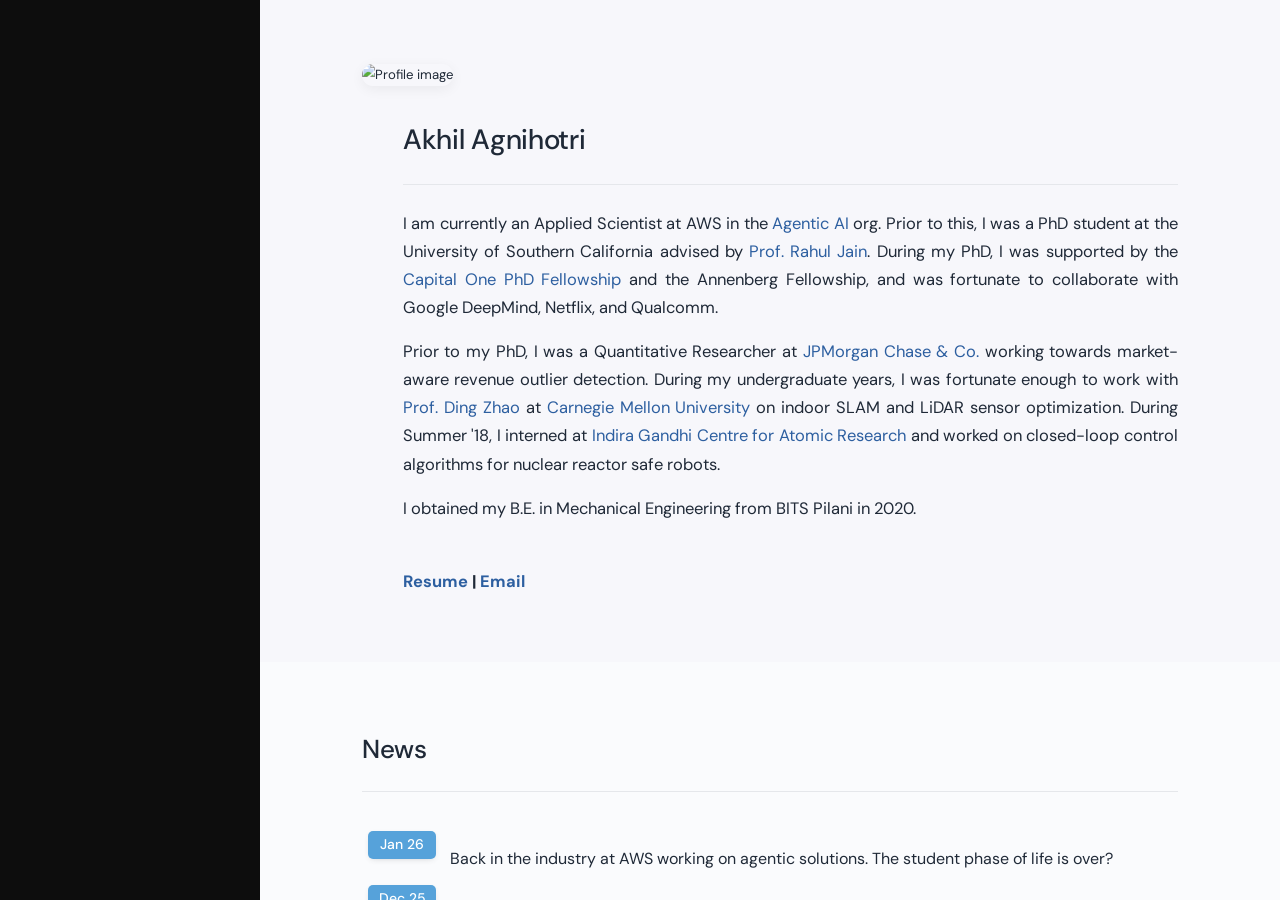
==== commit 9fff2cf6: "updated ui" ====
--- a/index.html
+++ b/index.html
@@ -75,11 +75,8 @@
                                         <p>
                                             I am currently an Applied Scientist at AWS in the 
                                             <a href="https://aws.amazon.com/ai/agentic-ai/" target="_blank">Agentic AI</a> org. Prior to this,
-                                            I was a PhD student at the University of Southern California advised by <a href="https://www.rahuljain.net/home" target="_blank">  Prof. Rahul Jain</a>.
+                                            I was a PhD student at the University of Southern California advised by <a href="https://www.rahuljain.net/home" target="_blank">  Prof. Rahul Jain</a>. During my PhD, I was supported by the <a href="https://www.capitalone.com/tech/ai/credif-spring-2025-ai-award-fellowship-recipients/" target="_blank">Capital One PhD Fellowship</a> and the Annenberg Fellowship, and was fortunate to collaborate with Google DeepMind, Netflix, and Qualcomm.
                                         </p>    
-                                        <p>                    
-                                            During my PhD, I was supported by the <a href="https://www.capitalone.com/tech/ai/credif-spring-2025-ai-award-fellowship-recipients/" target="_blank">Capital One PhD Fellowship</a> and the Annenberg Fellowship, and was fortunate to collaborate with Google DeepMind, Netflix, and Qualcomm.
-                                        </p>
                                         <p> 
                                             Prior to my PhD, I was a Quantitative Researcher at <a href="https://www.jpmorgan.com/global" target="_blank">JPMorgan Chase & Co.</a> working towards market-aware revenue 
                                             outlier detection. During my undergraduate years, I was fortunate enough to work with <a href="https://safeai-lab.github.io/" target="_blank">Prof. Ding Zhao</a> at 
@@ -231,7 +228,7 @@
                                                 <div class="content">
                                                     <p>
                                                         Awarded the <a href="https://www.daad.in/en/2020/09/23/wise-working-internships-in-science-and-engineering-applications-invited/">
-                                                        DAAD-WISE</a> scholarship by the German Academic Exchange Service to conduct research at TU Munich. Danke Deutschland!
+                                                        DAAD-WISE</a> scholarship to conduct research at TU Munich. Danke Deutschland!
                                                     </p>
                                                 </div>
                                             </li>
--- a/css/style.css
+++ b/css/style.css
@@ -5,11 +5,11 @@
 @import url('https://fonts.googleapis.com/css2?family=DM+Sans:ital,wght@0,300;0,400;0,500;0,600;1,400&family=DM+Serif+Display:ital@0;1&display=swap');
 
 body {
-	font-size: 15.5px;
+	font-size: 16.5px;
 	font-family: 'DM Sans', -apple-system, BlinkMacSystemFont, 'Segoe UI', sans-serif;
 	font-weight: 400;
-	background: var(--sidebar-bg, #1A1A1C);
-	color: var(--text-primary, #2D2D2D);
+	background: var(--sidebar-bg, #1E1A1C);
+	color: var(--text-primary, #2C2225);
 	text-align: justify;
 	line-height: 1.7;
 	-webkit-font-smoothing: antialiased;
@@ -17,14 +17,14 @@
 }
 
 a {
-	color: var(--accent, #5B7B6F);
+	color: var(--accent, #D4654A);
 	text-decoration: none;
 	outline: 0;
 	transition: color 0.3s ease;
 }
 
 a:hover, a:focus {
-	color: var(--accent-hover, #4A6A5E);
+	color: var(--accent-hover, #BE5740);
 	text-decoration: none;
 	outline: 0;
 }
@@ -32,13 +32,13 @@
 h1, h2, h3, h4, h5, h6, .h1, .h2, .h3, .h4, .h5, .h6 {
 	font-family: 'DM Sans', -apple-system, BlinkMacSystemFont, sans-serif;
 	font-weight: 500;
-	color: var(--text-primary, #2D2D2D);
+	color: var(--text-primary, #2C2225);
 	letter-spacing: -0.01em;
 }
 
 ::selection {
-	background: var(--accent-subtle, rgba(91, 123, 111, 0.15));
-	color: var(--text-primary, #2D2D2D);
+	background: rgba(196, 154, 42, 0.30);
+	color: var(--text-primary, #1F2937);
 }
 
 /* ================================================
@@ -52,7 +52,7 @@
 	z-index: 1002;
 	font-size: 24px;
 	padding: 8px 12px;
-	background: var(--sidebar-bg, #1A1A1C);
+	background: var(--sidebar-bg, #1E1A1C);
 	display: block;
 	width: 46px;
 	height: 46px;
@@ -66,7 +66,7 @@
 
 .mobilemenu:hover, .mobilemenu:focus {
 	color: #fff;
-	background: var(--sidebar-hover, #2A2A2D);
+	background: var(--sidebar-hover, #302A2D);
 }
 
 /* ================================================
@@ -76,7 +76,7 @@
 #sidebar {
 	position: fixed;
 	width: 260px;
-	background: var(--sidebar-bg, #1A1A1C);
+	background: var(--sidebar-bg, #1E1A1C);
 	top: 0;
 	left: 0;
 	bottom: 0;
@@ -129,7 +129,7 @@
 	right: 0;
 	top: 0;
 	bottom: 0;
-	background: var(--bg-main, #FAF8F5);
+	background: var(--bg-main, #FFF9F5);
 	overflow: hidden;
 	-webkit-overflow-scrolling: touch;
 }
@@ -141,7 +141,7 @@
 	left: 0px;
 	bottom: 0;
 	width: 100%;
-	background-color: var(--bg-main, #FAF8F5);
+	background-color: var(--bg-main, #FFF9F5);
 	-webkit-overflow-scrolling: touch;
 }
 
@@ -212,7 +212,7 @@
 }
 
 #profile .title h2 {
-	font-size: 26px;
+	font-size: 28px;
 	font-weight: 500;
 	color: #fff;
 	margin: 16px 0 8px 0;
@@ -220,7 +220,7 @@
 }
 
 #profile .title h3 {
-	font-size: 20px;
+	font-size: 22px;
 	font-weight: 500;
 	color: #ECECEC;
 	margin: 0px 0 8px 0;
@@ -229,7 +229,7 @@
 }
 
 #profile .title h5 {
-	font-size: 13px;
+	font-size: 14.5px;
 	font-weight: 400;
 	color: #888;
 	margin: 0px 0 6px 0;
@@ -259,7 +259,7 @@
 
 ul#navigation > li > a {
 	color: rgba(255, 255, 255, 0.6);
-	font-size: 14px;
+	font-size: 15px;
 	font-family: 'DM Sans', sans-serif;
 	font-weight: 400;
 	letter-spacing: 0.01em;
@@ -268,7 +268,7 @@
 }
 
 ul#navigation li:hover, ul#navigation li:focus {
-	background: var(--sidebar-hover, #2A2A2D);
+	background: var(--sidebar-hover, #302A2D);
 }
 
 ul#navigation li:hover a, ul#navigation li:focus a {
@@ -289,9 +289,7 @@
 body[data-page="life"] ul#navigation li[data-page="life"],
 body[data-page="contact"] ul#navigation li[data-page="contact"] {
 	background: rgba(255, 255, 255, 0.08) !important;
-	border-top: none;
-	border-bottom: none;
-	border-left: none;
+	border: none !important;
 }
 
 ul#navigation li.currentmenu a,
@@ -308,7 +306,7 @@
 body[data-page="research"] ul#navigation li[data-page="research"] .fa,
 body[data-page="life"] ul#navigation li[data-page="life"] .fa,
 body[data-page="contact"] ul#navigation li[data-page="contact"] .fa {
-	color: var(--accent-light, #7A9E8E) !important;
+	color: var(--teal-light, #5EC4B6) !important;
 }
 
 ul#navigation li .text {
@@ -335,7 +333,7 @@
 }
 
 .grid-container item {
-	font-size: 17px;
+	font-size: 18px;
 	padding: 5px;
 	text-align: center;
 }
@@ -410,13 +408,13 @@
 }
 
 .social-icons i {
-	font-size: 16px;
+	font-size: 17px;
 }
 
 .lastupdate {
 	text-align: center;
 	color: rgba(255,255,255,0.35);
-	font-size: 11px;
+	font-size: 12px;
 	font-family: 'Inter', sans-serif;
 	letter-spacing: 0.03em;
 }
@@ -436,25 +434,13 @@
 }
 
 .pageheader {
-	background: var(--bg-header, #F3F0EB);
+	background: var(--bg-header, #F7EDE6);
 	position: relative;
 	padding: 60px 0 50px 0;
 }
 
 .pageheader:after {
-	top: 100%;
-	border: solid transparent;
-	content: " ";
-	height: 0;
-	width: 0;
-	position: absolute;
-	pointer-events: none;
-	border-color: transparent;
-	border-top-color: var(--bg-header, #F3F0EB);
-	border-width: 30px;
-	left: 50%;
-	margin-left: -30px;
-	z-index: 1;
+	display: none;
 }
 
 .pageheader-gal {
@@ -480,9 +466,9 @@
 }
 
 .headercontent .title {
-	font-size: 26px;
+	font-size: 28px;
 	margin-bottom: 25px;
-	border-bottom: 1px solid var(--border-color, #E8E4DF);
+	border-bottom: 1px solid var(--border-color, #EDE4DF);
 	padding: 0 0 20px 0;
 }
 
@@ -491,7 +477,7 @@
 }
 
 .headercontent .subtitle {
-	border-bottom: 1px solid var(--border-color, #E8E4DF);
+	border-bottom: 1px solid var(--border-color, #EDE4DF);
 	margin: 0 0 10px 0;
 	padding: 5px 0;
 }
@@ -511,11 +497,11 @@
 }
 
 .color-1 {
-	background: var(--bg-section-1, #FAF8F5);
+	background: var(--bg-section-1, #FFF9F5);
 }
 
 .color-2 {
-	background: var(--bg-section-2, #F5F2EE);
+	background: var(--bg-section-2, #F9F0EA);
 }
 
 .color-3 {
@@ -528,7 +514,7 @@
 }
 
 .section .title {
-	border-bottom: 1px solid var(--border-color, #E8E4DF);
+	border-bottom: 1px solid var(--border-color, #EDE4DF);
 	margin: 0 0 35px 0;
 	padding: 20px 0;
 }
@@ -536,7 +522,7 @@
 .section .title h3 {
 	padding: 0;
 	margin: 0;
-	font-size: 24px;
+	font-size: 26px;
 	font-weight: 500;
 	letter-spacing: -0.01em;
 }
@@ -582,7 +568,7 @@
 }
 
 .biothumb .overlay h1 {
-	font-size: 45px;
+	font-size: 47px;
 }
 
 /* Fixed background / parallax */
@@ -600,7 +586,7 @@
 }
 
 .fixedbg .heading {
-	font-size: 28px;
+	font-size: 30px;
 	color: #ffffff;
 	line-height: 1.2;
 	text-align: center;
@@ -646,7 +632,7 @@
 	box-shadow: var(--shadow-sm);
 	border-radius: 10px;
 	margin-left: 10px;
-	color: var(--text-primary, #333);
+	color: var(--text-primary, #2C2225);
 	transition: box-shadow 0.3s ease, transform 0.2s ease;
 }
 
@@ -677,14 +663,14 @@
 }
 
 ul.ul-card li .description p {
-	font-size: 15px;
+	font-size: 16.5px;
 	margin: 0;
 }
 
 ul.ul-card li .description p.where {
 	font-weight: 300;
-	font-size: 14px;
-	color: var(--text-secondary, #6B6B6B);
+	font-size: 15.5px;
+	color: var(--text-secondary, #7A6B70);
 }
 
 /* ================================================
@@ -704,7 +690,7 @@
 	box-shadow: var(--shadow-sm);
 	border-radius: 10px;
 	margin-left: 10px;
-	color: var(--text-primary, #333);
+	color: var(--text-primary, #2C2225);
 	transition: box-shadow 0.3s ease, transform 0.2s ease;
 }
 
@@ -734,13 +720,13 @@
 }
 
 ul.ul-exp li .description-exp p {
-	font-size: 16px;
+	font-size: 17.5px;
 	margin: 0;
 }
 
 ul.ul-exp li .description-exp p.where-exp {
 	font-weight: 300;
-	font-size: 14px;
+	font-size: 15.5px;
 }
 
 /* ================================================
@@ -760,7 +746,7 @@
 }
 
 ul.ul-dates li:hover {
-	background: var(--accent-subtle, rgba(91, 123, 111, 0.06));
+	background: var(--accent-subtle, rgba(212, 101, 74, 0.08));
 }
 
 ul.ul-dates div.dates, ul.ul-dates-gray div.dates {
@@ -773,7 +759,7 @@
 	display: block;
 	text-align: center;
 	color: #fff;
-	font-size: 12.5px;
+	font-size: 14px;
 	font-weight: 500;
 	position: relative;
 	border-radius: 5px;
@@ -802,14 +788,14 @@
 
 ul.ul-dates div.content h4, ul.ul-dates-gray div.content h4 {
 	font-weight: 500;
-	font-size: 22px;
+	font-size: 24px;
 	margin-top: 0;
 }
 
 ul.ul-dates div.content p, ul.ul-dates-gray div.content p {
-	font-size: 14.5px;
+	font-size: 16px;
 	line-height: 1.5;
-	color: var(--text-primary, #2D2D2D);
+	color: var(--text-primary, #2C2225);
 	margin-bottom: 2px;
 }
 
@@ -817,7 +803,7 @@
    UL-TIMELINE
    ================================================ */
 ul.timeline {
-	border-left: 3px solid var(--border-color, #E8E4DF);
+	border-left: 3px solid var(--border-color, #EDE4DF);
 	list-style: none;
 	padding: 1px 0;
 	margin-left: 100px;
@@ -828,7 +814,7 @@
 	padding: 10px 15px 10px 10px;
 	margin-top: 10px;
 	margin-left: -115px;
-	font-size: 14px;
+	font-size: 15.5px;
 	width: 110px;
 	text-align: center;
 	color: #fff;
@@ -843,9 +829,9 @@
 	margin-left: -12px;
 	width: 20px;
 	height: 20px;
-	border: 3px solid var(--bg-main, #FAF8F5);
+	border: 3px solid var(--bg-main, #FFF9F5);
 	border-radius: 50%;
-	background-color: var(--border-color, #d5d5d5);
+	background-color: var(--border-color, #EDE4DF);
 	transition: background-color 0.3s ease;
 }
 
@@ -858,7 +844,7 @@
 	margin: 10px 0px 10px 20px;
 	border-left: 4px solid;
 	padding: 18px 20px;
-	font-size: 15px;
+	font-size: 16.5px;
 	box-shadow: var(--shadow-sm);
 	border-radius: 8px;
 	transition: box-shadow 0.3s ease;
@@ -874,14 +860,14 @@
 
 ul.timeline li .data .subject {
 	cursor: pointer;
-	color: var(--text-secondary, #777);
-	font-size: 17px;
+	color: var(--text-secondary, #7A6B70);
+	font-size: 18.5px;
 }
 
 ul.timeline li .data .text {
 	display: none;
 	margin-top: 15px;
-	font-size: 14px;
+	font-size: 15.5px;
 }
 
 /* ================================================
@@ -939,24 +925,24 @@
 }
 
 .ul-withdetails li .meta h3 {
-	font-size: 18px;
+	font-size: 20px;
 	font-weight: 500;
 	line-height: 1.4;
 	margin-bottom: 6px;
 }
 
 .ul-withdetails li .meta p {
-	font-size: 14px;
+	font-size: 15.5px;
 	line-height: 1.6;
-	color: var(--text-secondary, #6B6B6B);
+	color: var(--text-secondary, #7A6B70);
 }
 
 .ul-withdetails li .details {
 	display: none;
 	padding: 20px 24px;
-	background: var(--bg-section-2, #F5F2EE);
-	border-top: 1px solid var(--border-light, #F0EDE8);
-	font-size: 14.5px;
+	background: var(--bg-section-2, #F9F0EA);
+	border-top: 1px solid var(--border-light, #F5EFEB);
+	font-size: 16px;
 	line-height: 1.7;
 }
 
@@ -1083,9 +1069,9 @@
 	width: 100%;
 	height: 40px;
 	line-height: 40px;
-	color: var(--text-secondary, #999);
+	color: var(--text-secondary, #7A6B70);
 	font-weight: 600;
-	font-size: 15px;
+	font-size: 16.5px;
 	background: var(--bg-card, #fff);
 	display: block;
 	padding: 0 10px 0 30px;
@@ -1189,7 +1175,7 @@
 .pitems .pubtitle {
 	margin: 0;
 	padding: 0 0 15px 0;
-	font-size: 20px;
+	font-size: 22px;
 	font-weight: 400;
 }
 
@@ -1215,7 +1201,7 @@
 	color: #9b9b9b;
 	padding: 5px 15px;
 	float: right;
-	font-size: 18px;
+	font-size: 19.5px;
 	transition: background 0.3s ease, color 0.3s ease;
 }
 
@@ -1240,7 +1226,7 @@
 }
 
 #gallery-header h2 {
-	font-size: 50px;
+	font-size: 52px;
 	text-align: center;
 }
 
@@ -1305,7 +1291,7 @@
 
 ul.grid li .comein h4 {
 	font-family: 'DM Sans', sans-serif;
-	font-size: 13px;
+	font-size: 14.5px;
 	font-weight: 500;
 	letter-spacing: 0.02em;
 	opacity: 0.85;
@@ -1313,7 +1299,7 @@
 }
 
 ul.grid li .comein p {
-	font-size: 14px;
+	font-size: 15.5px;
 	line-height: 1.5;
 	font-family: 'DM Sans', sans-serif;
 }
@@ -1440,7 +1426,7 @@
 .ul-dates .content a,
 .details a,
 .meta a {
-	color: var(--accent, #5B7B6F);
+	color: var(--accent, #D4654A);
 	text-decoration: none;
 	border-bottom: 1px solid transparent;
 	transition: border-color 0.3s ease, color 0.3s ease;
@@ -1450,8 +1436,8 @@
 .ul-dates .content a:hover,
 .details a:hover,
 .meta a:hover {
-	color: var(--accent-hover, #4A6A5E);
-	border-bottom-color: var(--accent-hover, #4A6A5E);
+	color: var(--accent-hover, #BE5740);
+	border-bottom-color: var(--accent-hover, #BE5740);
 }
 
 /* ================================================
@@ -1483,7 +1469,7 @@
 	}
 
 	.headercontent .title {
-		font-size: 20px;
+		font-size: 22px;
 	}
 
 	/* Fix research page text cutoff on mobile */
@@ -1498,7 +1484,7 @@
 	}
 
 	.ul-withdetails li .meta h3 {
-		font-size: 16px;
+		font-size: 18px;
 		margin-top: 10px !important;
 	}
 
--- a/css/styles/blue.css
+++ b/css/styles/blue.css
@@ -1,83 +1,115 @@
 /* ================================================
-   Slate Blue Theme — Calm, Sophisticated, Elegant
+   Classic Blue · Burgundy · Gold
+   Blue links, burgundy & gold accents
    ================================================ */
 
 :root {
-    --accent:        #4A6FA5;
-    --accent-light:  #7B9CC4;
-    --accent-subtle: rgba(74, 111, 165, 0.08);
-    --accent-hover:  #3A5A8A;
-    --tint:          #7B9CC4;
+    /* Primary — Vivid Blue (links, text accents) */
+    --accent:          #2D5FA0;
+    --accent-light:    #5A8AC8;
+    --accent-subtle:   rgba(45, 95, 160, 0.08);
+    --accent-hover:    #1E4D88;
 
-    --bg-main:       #F9FAFB;
-    --bg-header:     #F1F3F6;
-    --bg-card:       #FFFFFF;
-    --bg-section-1:  #F9FAFB;
-    --bg-section-2:  #F3F5F8;
+    /* Secondary — Deep Burgundy (badges, dates, overlays) */
+    --burgundy:        #760705;
+    --burgundy-light:  #A03030;
+    --burgundy-subtle: rgba(118, 7, 5, 0.08);
 
-    --sidebar-bg:    #1A1A1C;
-    --sidebar-nav:   #222224;
-    --sidebar-hover: #2A2A2D;
-    --sidebar-active:#2F2F33;
+    /* Tertiary — Rich Gold (highlights, borders) */
+    --gold:            #C49A2A;
+    --gold-light:      #DEBA5A;
+    --gold-subtle:     rgba(196, 154, 42, 0.10);
 
-    --text-primary:  #1F2937;
-    --text-secondary:#6B7280;
-    --text-muted:    #9CA3AF;
-    --border-color:  #E5E7EB;
-    --border-light:  #F0F1F3;
-    --shadow-sm:     0 1px 3px rgba(0,0,0,0.04), 0 1px 2px rgba(0,0,0,0.02);
-    --shadow-md:     0 4px 16px rgba(0,0,0,0.06);
-    --shadow-lg:     0 8px 30px rgba(0,0,0,0.08);
+    /* Soft Teal — for date badges, harmonizes with blue */
+    --badge:           #1A73B5;
+    --badge-light:     #3d95d4dc;
+
+    --tint:            #7B9CC4;
+    --teal-light:      #7B9CC4;
+
+    --bg-main:         #FDFDFF;
+    --bg-header:       #F7F7FB;
+    --bg-card:         #FFFFFF;
+    --bg-section-1:    #FAFBFD;
+    --bg-section-2:    #F3F4F8;
+
+    --sidebar-bg:      #1A1A1C;
+    --sidebar-nav:     #222224;
+    --sidebar-hover:   #2A2A2D;
+    --sidebar-active:  #2F2F33;
+
+    --text-primary:    #1F2937;
+    --text-secondary:  #6B7280;
+    --text-muted:      #9CA3AF;
+    --border-color:    #E5E7EB;
+    --border-light:    #F0F1F3;
+    --shadow-sm:       0 1px 3px rgba(0,0,0,0.04), 0 1px 2px rgba(0,0,0,0.02);
+    --shadow-md:       0 4px 16px rgba(0,0,0,0.06);
+    --shadow-lg:       0 8px 30px rgba(0,0,0,0.08);
 }
 
-/* Navigation accent */
+/* ================================================
+   SIDEBAR — Blue accents for nav icons
+   ================================================ */
 ul#navigation li.external:hover .fa,
 ul#navigation li.currentmenu .fa {
     color: var(--accent-light);
 }
 
-/* Boxed list */
+/* ================================================
+   BOXED LISTS — Gold left border
+   ================================================ */
 .ul-boxed li {
-    border-left-color: var(--accent);
+    border-left-color: var(--gold);
 }
 
-/* Card dates */
+/* ================================================
+   CARDS — Burgundy year badge, Gold degree badge
+   ================================================ */
 ul.ul-card li .dy .year {
-    background-color: var(--accent);
+    background-color: var(--burgundy);
 }
 ul.ul-card li .dy .degree {
-    background-color: var(--accent-light);
+    background-color: var(--gold);
 }
 
-/* Date badges */
+/* ================================================
+   DATE BADGES — Burgundy primary, Gold subtle secondary
+   ================================================ */
 ul.ul-dates div.dates span {
-    background-color: var(--accent);
+    background-color: var(--badge);
 }
 ul.ul-dates div.dates span:last-child {
-    color: var(--text-primary);
-    background-color: rgba(123, 156, 196, 0.18);
+    color: #fff;
+    background-color: var(--badge-light);
 }
 
-/* Timeline */
+/* ================================================
+   TIMELINE — Burgundy dates, Blue border, Gold circles
+   ================================================ */
 ul.timeline li .date {
-    background: var(--accent);
+    background: var(--burgundy);
 }
 ul.timeline li .data {
     border-left-color: var(--accent);
 }
 ul.timeline li.open .circle {
-    background-color: var(--accent-light);
+    background-color: var(--gold);
 }
 ul.timeline li.open .data {
     border-color: var(--accent-light);
 }
 
-/* Publication details overlay */
+/* ================================================
+   PUBLICATIONS — Burgundy overlay
+   ================================================ */
 .ul-withdetails li .imageoverlay {
-    background: var(--accent);
+    background: var(--burgundy);
 }
 
-/* Dropdown */
+/* ================================================
+   DROPDOWNS — Blue active state
+   ================================================ */
 .cd-active.cd-dropdown > span {
     color: var(--accent);
 }
@@ -85,26 +117,40 @@
     background: var(--accent);
 }
 
-/* Publication assets */
+/* ================================================
+   PUBLICATION ASSETS — Gold bar, Burgundy hover
+   ================================================ */
 .pitems .pubmain .pubassets {
-    border-top-color: var(--accent);
+    border-top-color: var(--gold);
 }
 .pitems .pubmain .pubassets a:hover,
 .pitems .pubmain .pubassets a:focus,
 .pitems .pubmain .pubassets a.pubcollapse {
-    background: var(--accent);
+    background: var(--burgundy);
 }
 
-/* Contact icons */
+/* ================================================
+   CONTACT — Burgundy icons
+   ================================================ */
 .contact-office .icon-huge,
 .contact-lab .icon-huge {
-    color: var(--accent);
+    color: var(--burgundy);
 }
 
-/* Lab carousel */
+/* ================================================
+   LAB CAROUSEL — Gold background
+   ================================================ */
 #labp-heads-wrap {
-    background-color: var(--accent-light);
+    background-color: var(--gold);
 }
 #labp-heads-wrap:after {
-    border-top-color: var(--accent-light);
+    border-top-color: var(--gold);
 }
+
+/* ================================================
+   EXPERIENCE CARDS — Burgundy year badges
+   ================================================ */
+ul.ul-exp li .dy-exp .year-exp {
+    background-color: var(--burgundy);
+    border-radius: 4px;
+}
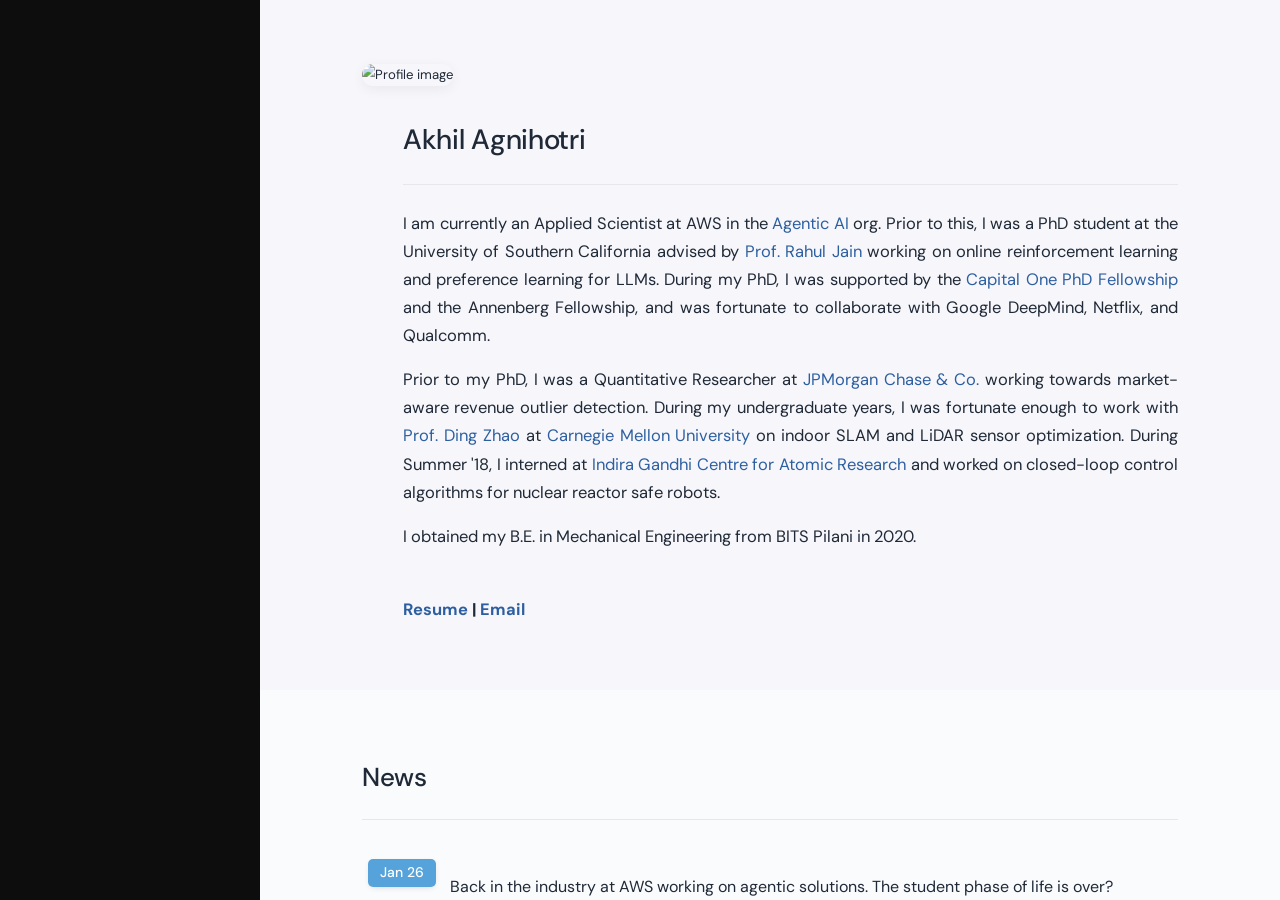
==== commit d53e2c68: "updated intro" ====
--- a/index.html
+++ b/index.html
@@ -75,7 +75,7 @@
                                         <p>
                                             I am currently an Applied Scientist at AWS in the 
                                             <a href="https://aws.amazon.com/ai/agentic-ai/" target="_blank">Agentic AI</a> org. Prior to this,
-                                            I was a PhD student at the University of Southern California advised by <a href="https://www.rahuljain.net/home" target="_blank">  Prof. Rahul Jain</a>. During my PhD, I was supported by the <a href="https://www.capitalone.com/tech/ai/credif-spring-2025-ai-award-fellowship-recipients/" target="_blank">Capital One PhD Fellowship</a> and the Annenberg Fellowship, and was fortunate to collaborate with Google DeepMind, Netflix, and Qualcomm.
+                                            I was a PhD student at the University of Southern California advised by <a href="https://www.rahuljain.net/home" target="_blank">  Prof. Rahul Jain</a> working on online reinforcement learning and preference learning for LLMs. During my PhD, I was supported by the <a href="https://www.capitalone.com/tech/ai/credif-spring-2025-ai-award-fellowship-recipients/" target="_blank">Capital One PhD Fellowship</a> and the Annenberg Fellowship, and was fortunate to collaborate with Google DeepMind, Netflix, and Qualcomm.
                                         </p>    
                                         <p> 
                                             Prior to my PhD, I was a Quantitative Researcher at <a href="https://www.jpmorgan.com/global" target="_blank">JPMorgan Chase & Co.</a> working towards market-aware revenue 
